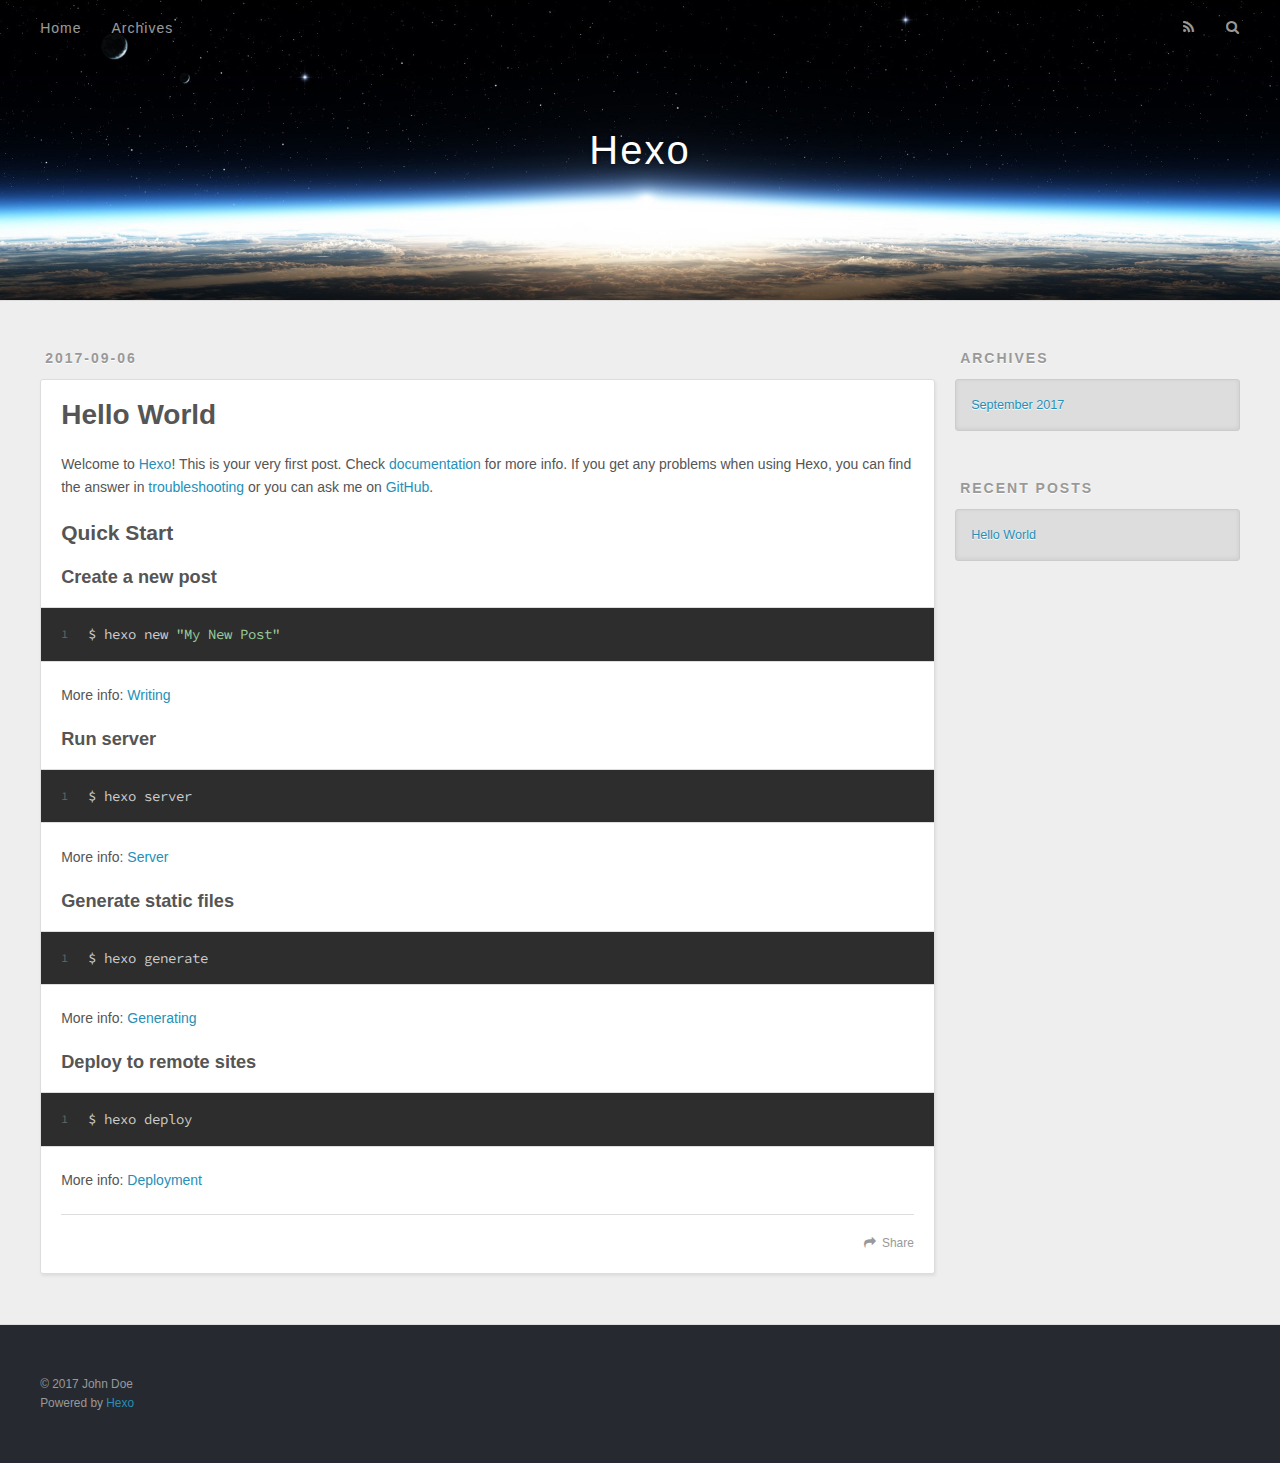
==== index.html @ 5b537f44 "Site updated: 2017-09-06 16:14:30" ====
<!DOCTYPE html>
<html>
<head>
  <meta charset="utf-8">
  
  <title>Hexo</title>
  <meta name="viewport" content="width=device-width, initial-scale=1, maximum-scale=1">
  <meta property="og:type" content="website">
<meta property="og:title" content="Hexo">
<meta property="og:url" content="http://yoursite.com/index.html">
<meta property="og:site_name" content="Hexo">
<meta name="twitter:card" content="summary">
<meta name="twitter:title" content="Hexo">
  
    <link rel="alternate" href="/atom.xml" title="Hexo" type="application/atom+xml">
  
  
    <link rel="icon" href="/favicon.png">
  
  
    <link href="//fonts.googleapis.com/css?family=Source+Code+Pro" rel="stylesheet" type="text/css">
  
  <link rel="stylesheet" href="/css/style.css">
  

</head>

<body>
  <div id="container">
    <div id="wrap">
      <header id="header">
  <div id="banner"></div>
  <div id="header-outer" class="outer">
    <div id="header-title" class="inner">
      <h1 id="logo-wrap">
        <a href="/" id="logo">Hexo</a>
      </h1>
      
    </div>
    <div id="header-inner" class="inner">
      <nav id="main-nav">
        <a id="main-nav-toggle" class="nav-icon"></a>
        
          <a class="main-nav-link" href="/">Home</a>
        
          <a class="main-nav-link" href="/archives">Archives</a>
        
      </nav>
      <nav id="sub-nav">
        
          <a id="nav-rss-link" class="nav-icon" href="/atom.xml" title="RSS Feed"></a>
        
        <a id="nav-search-btn" class="nav-icon" title="Search"></a>
      </nav>
      <div id="search-form-wrap">
        <form action="//google.com/search" method="get" accept-charset="UTF-8" class="search-form"><input type="search" name="q" class="search-form-input" placeholder="Search"><button type="submit" class="search-form-submit">&#xF002;</button><input type="hidden" name="sitesearch" value="http://yoursite.com"></form>
      </div>
    </div>
  </div>
</header>
      <div class="outer">
        <section id="main">
  
    <article id="post-hello-world" class="article article-type-post" itemscope itemprop="blogPost">
  <div class="article-meta">
    <a href="/2017/09/06/hello-world/" class="article-date">
  <time datetime="2017-09-06T06:45:05.488Z" itemprop="datePublished">2017-09-06</time>
</a>
    
  </div>
  <div class="article-inner">
    
    
      <header class="article-header">
        
  
    <h1 itemprop="name">
      <a class="article-title" href="/2017/09/06/hello-world/">Hello World</a>
    </h1>
  

      </header>
    
    <div class="article-entry" itemprop="articleBody">
      
        <p>Welcome to <a href="https://hexo.io/" target="_blank" rel="external">Hexo</a>! This is your very first post. Check <a href="https://hexo.io/docs/" target="_blank" rel="external">documentation</a> for more info. If you get any problems when using Hexo, you can find the answer in <a href="https://hexo.io/docs/troubleshooting.html" target="_blank" rel="external">troubleshooting</a> or you can ask me on <a href="https://github.com/hexojs/hexo/issues" target="_blank" rel="external">GitHub</a>.</p>
<h2 id="Quick-Start"><a href="#Quick-Start" class="headerlink" title="Quick Start"></a>Quick Start</h2><h3 id="Create-a-new-post"><a href="#Create-a-new-post" class="headerlink" title="Create a new post"></a>Create a new post</h3><figure class="highlight bash"><table><tr><td class="gutter"><pre><div class="line">1</div></pre></td><td class="code"><pre><div class="line">$ hexo new <span class="string">"My New Post"</span></div></pre></td></tr></table></figure>
<p>More info: <a href="https://hexo.io/docs/writing.html" target="_blank" rel="external">Writing</a></p>
<h3 id="Run-server"><a href="#Run-server" class="headerlink" title="Run server"></a>Run server</h3><figure class="highlight bash"><table><tr><td class="gutter"><pre><div class="line">1</div></pre></td><td class="code"><pre><div class="line">$ hexo server</div></pre></td></tr></table></figure>
<p>More info: <a href="https://hexo.io/docs/server.html" target="_blank" rel="external">Server</a></p>
<h3 id="Generate-static-files"><a href="#Generate-static-files" class="headerlink" title="Generate static files"></a>Generate static files</h3><figure class="highlight bash"><table><tr><td class="gutter"><pre><div class="line">1</div></pre></td><td class="code"><pre><div class="line">$ hexo generate</div></pre></td></tr></table></figure>
<p>More info: <a href="https://hexo.io/docs/generating.html" target="_blank" rel="external">Generating</a></p>
<h3 id="Deploy-to-remote-sites"><a href="#Deploy-to-remote-sites" class="headerlink" title="Deploy to remote sites"></a>Deploy to remote sites</h3><figure class="highlight bash"><table><tr><td class="gutter"><pre><div class="line">1</div></pre></td><td class="code"><pre><div class="line">$ hexo deploy</div></pre></td></tr></table></figure>
<p>More info: <a href="https://hexo.io/docs/deployment.html" target="_blank" rel="external">Deployment</a></p>

      
    </div>
    <footer class="article-footer">
      <a data-url="http://yoursite.com/2017/09/06/hello-world/" data-id="cj78nys9u0000noubuwr9ij9j" class="article-share-link">Share</a>
      
      
    </footer>
  </div>
  
</article>


  

</section>
        
          <aside id="sidebar">
  
    

  
    

  
    
  
    
  <div class="widget-wrap">
    <h3 class="widget-title">Archives</h3>
    <div class="widget">
      <ul class="archive-list"><li class="archive-list-item"><a class="archive-list-link" href="/archives/2017/09/">September 2017</a></li></ul>
    </div>
  </div>


  
    
  <div class="widget-wrap">
    <h3 class="widget-title">Recent Posts</h3>
    <div class="widget">
      <ul>
        
          <li>
            <a href="/2017/09/06/hello-world/">Hello World</a>
          </li>
        
      </ul>
    </div>
  </div>

  
</aside>
        
      </div>
      <footer id="footer">
  
  <div class="outer">
    <div id="footer-info" class="inner">
      &copy; 2017 John Doe<br>
      Powered by <a href="http://hexo.io/" target="_blank">Hexo</a>
    </div>
  </div>
</footer>
    </div>
    <nav id="mobile-nav">
  
    <a href="/" class="mobile-nav-link">Home</a>
  
    <a href="/archives" class="mobile-nav-link">Archives</a>
  
</nav>
    

<script src="//ajax.googleapis.com/ajax/libs/jquery/2.0.3/jquery.min.js"></script>


  <link rel="stylesheet" href="/fancybox/jquery.fancybox.css">
  <script src="/fancybox/jquery.fancybox.pack.js"></script>


<script src="/js/script.js"></script>

  </div>
</body>
</html>
---- css/style.css ----
body {
  width: 100%;
}
body:before,
body:after {
  content: "";
  display: table;
}
body:after {
  clear: both;
}
html,
body,
div,
span,
applet,
object,
iframe,
h1,
h2,
h3,
h4,
h5,
h6,
p,
blockquote,
pre,
a,
abbr,
acronym,
address,
big,
cite,
code,
del,
dfn,
em,
img,
ins,
kbd,
q,
s,
samp,
small,
strike,
strong,
sub,
sup,
tt,
var,
dl,
dt,
dd,
ol,
ul,
li,
fieldset,
form,
label,
legend,
table,
caption,
tbody,
tfoot,
thead,
tr,
th,
td {
  margin: 0;
  padding: 0;
  border: 0;
  outline: 0;
  font-weight: inherit;
  font-style: inherit;
  font-family: inherit;
  font-size: 100%;
  vertical-align: baseline;
}
body {
  line-height: 1;
  color: #000;
  background: #fff;
}
ol,
ul {
  list-style: none;
}
table {
  border-collapse: separate;
  border-spacing: 0;
  vertical-align: middle;
}
caption,
th,
td {
  text-align: left;
  font-weight: normal;
  vertical-align: middle;
}
a img {
  border: none;
}
input,
button {
  margin: 0;
  padding: 0;
}
input::-moz-focus-inner,
button::-moz-focus-inner {
  border: 0;
  padding: 0;
}
@font-face {
  font-family: FontAwesome;
  font-style: normal;
  font-weight: normal;
  src: url("fonts/fontawesome-webfont.eot?v=#4.0.3");
  src: url("fonts/fontawesome-webfont.eot?#iefix&v=#4.0.3") format("embedded-opentype"), url("fonts/fontawesome-webfont.woff?v=#4.0.3") format("woff"), url("fonts/fontawesome-webfont.ttf?v=#4.0.3") format("truetype"), url("fonts/fontawesome-webfont.svg#fontawesomeregular?v=#4.0.3") format("svg");
}
html,
body,
#container {
  height: 100%;
}
body {
  background: #eee;
  font: 14px "Helvetica Neue", Helvetica, Arial, sans-serif;
  -webkit-text-size-adjust: 100%;
}
.outer {
  max-width: 1220px;
  margin: 0 auto;
  padding: 0 20px;
}
.outer:before,
.outer:after {
  content: "";
  display: table;
}
.outer:after {
  clear: both;
}
.inner {
  display: inline;
  float: left;
  width: 98.33333333333333%;
  margin: 0 0.833333333333333%;
}
.left,
.alignleft {
  float: left;
}
.right,
.alignright {
  float: right;
}
.clear {
  clear: both;
}
#container {
  position: relative;
}
.mobile-nav-on {
  overflow: hidden;
}
#wrap {
  height: 100%;
  width: 100%;
  position: absolute;
  top: 0;
  left: 0;
  -webkit-transition: 0.2s ease-out;
  -moz-transition: 0.2s ease-out;
  -ms-transition: 0.2s ease-out;
  transition: 0.2s ease-out;
  z-index: 1;
  background: #eee;
}
.mobile-nav-on #wrap {
  left: 280px;
}
@media screen and (min-width: 768px) {
  #main {
    display: inline;
    float: left;
    width: 73.33333333333333%;
    margin: 0 0.833333333333333%;
  }
}
.article-date,
.article-category-link,
.archive-year,
.widget-title {
  text-decoration: none;
  text-transform: uppercase;
  letter-spacing: 2px;
  color: #999;
  margin-bottom: 1em;
  margin-left: 5px;
  line-height: 1em;
  text-shadow: 0 1px #fff;
  font-weight: bold;
}
.article-inner,
.archive-article-inner {
  background: #fff;
  -webkit-box-shadow: 1px 2px 3px #ddd;
  box-shadow: 1px 2px 3px #ddd;
  border: 1px solid #ddd;
  border-radius: 3px;
}
.article-entry h1,
.widget h1 {
  font-size: 2em;
}
.article-entry h2,
.widget h2 {
  font-size: 1.5em;
}
.article-entry h3,
.widget h3 {
  font-size: 1.3em;
}
.article-entry h4,
.widget h4 {
  font-size: 1.2em;
}
.article-entry h5,
.widget h5 {
  font-size: 1em;
}
.article-entry h6,
.widget h6 {
  font-size: 1em;
  color: #999;
}
.article-entry hr,
.widget hr {
  border: 1px dashed #ddd;
}
.article-entry strong,
.widget strong {
  font-weight: bold;
}
.article-entry em,
.widget em,
.article-entry cite,
.widget cite {
  font-style: italic;
}
.article-entry sup,
.widget sup,
.article-entry sub,
.widget sub {
  font-size: 0.75em;
  line-height: 0;
  position: relative;
  vertical-align: baseline;
}
.article-entry sup,
.widget sup {
  top: -0.5em;
}
.article-entry sub,
.widget sub {
  bottom: -0.2em;
}
.article-entry small,
.widget small {
  font-size: 0.85em;
}
.article-entry acronym,
.widget acronym,
.article-entry abbr,
.widget abbr {
  border-bottom: 1px dotted;
}
.article-entry ul,
.widget ul,
.article-entry ol,
.widget ol,
.article-entry dl,
.widget dl {
  margin: 0 20px;
  line-height: 1.6em;
}
.article-entry ul ul,
.widget ul ul,
.article-entry ol ul,
.widget ol ul,
.article-entry ul ol,
.widget ul ol,
.article-entry ol ol,
.widget ol ol {
  margin-top: 0;
  margin-bottom: 0;
}
.article-entry ul,
.widget ul {
  list-style: disc;
}
.article-entry ol,
.widget ol {
  list-style: decimal;
}
.article-entry dt,
.widget dt {
  font-weight: bold;
}
#header {
  height: 300px;
  position: relative;
  border-bottom: 1px solid #ddd;
}
#header:before,
#header:after {
  content: "";
  position: absolute;
  left: 0;
  right: 0;
  height: 40px;
}
#header:before {
  top: 0;
  background: -webkit-linear-gradient(rgba(0,0,0,0.2), transparent);
  background: -moz-linear-gradient(rgba(0,0,0,0.2), transparent);
  background: -ms-linear-gradient(rgba(0,0,0,0.2), transparent);
  background: linear-gradient(rgba(0,0,0,0.2), transparent);
}
#header:after {
  bottom: 0;
  background: -webkit-linear-gradient(transparent, rgba(0,0,0,0.2));
  background: -moz-linear-gradient(transparent, rgba(0,0,0,0.2));
  background: -ms-linear-gradient(transparent, rgba(0,0,0,0.2));
  background: linear-gradient(transparent, rgba(0,0,0,0.2));
}
#header-outer {
  height: 100%;
  position: relative;
}
#header-inner {
  position: relative;
  overflow: hidden;
}
#banner {
  position: absolute;
  top: 0;
  left: 0;
  width: 100%;
  height: 100%;
  background: url("images/banner.jpg") center #000;
  -webkit-background-size: cover;
  -moz-background-size: cover;
  background-size: cover;
  z-index: -1;
}
#header-title {
  text-align: center;
  height: 40px;
  position: absolute;
  top: 50%;
  left: 0;
  margin-top: -20px;
}
#logo,
#subtitle {
  text-decoration: none;
  color: #fff;
  font-weight: 300;
  text-shadow: 0 1px 4px rgba(0,0,0,0.3);
}
#logo {
  font-size: 40px;
  line-height: 40px;
  letter-spacing: 2px;
}
#subtitle {
  font-size: 16px;
  line-height: 16px;
  letter-spacing: 1px;
}
#subtitle-wrap {
  margin-top: 16px;
}
#main-nav {
  float: left;
  margin-left: -15px;
}
.nav-icon,
.main-nav-link {
  float: left;
  color: #fff;
  opacity: 0.6;
  text-decoration: none;
  text-shadow: 0 1px rgba(0,0,0,0.2);
  -webkit-transition: opacity 0.2s;
  -moz-transition: opacity 0.2s;
  -ms-transition: opacity 0.2s;
  transition: opacity 0.2s;
  display: block;
  padding: 20px 15px;
}
.nav-icon:hover,
.main-nav-link:hover {
  opacity: 1;
}
.nav-icon {
  font-family: FontAwesome;
  text-align: center;
  font-size: 14px;
  width: 14px;
  height: 14px;
  padding: 20px 15px;
  position: relative;
  cursor: pointer;
}
.main-nav-link {
  font-weight: 300;
  letter-spacing: 1px;
}
@media screen and (max-width: 479px) {
  .main-nav-link {
    display: none;
  }
}
#main-nav-toggle {
  display: none;
}
#main-nav-toggle:before {
  content: "\f0c9";
}
@media screen and (max-width: 479px) {
  #main-nav-toggle {
    display: block;
  }
}
#sub-nav {
  float: right;
  margin-right: -15px;
}
#nav-rss-link:before {
  content: "\f09e";
}
#nav-search-btn:before {
  content: "\f002";
}
#search-form-wrap {
  position: absolute;
  top: 15px;
  width: 150px;
  height: 30px;
  right: -150px;
  opacity: 0;
  -webkit-transition: 0.2s ease-out;
  -moz-transition: 0.2s ease-out;
  -ms-transition: 0.2s ease-out;
  transition: 0.2s ease-out;
}
#search-form-wrap.on {
  opacity: 1;
  right: 0;
}
@media screen and (max-width: 479px) {
  #search-form-wrap {
    width: 100%;
    right: -100%;
  }
}
.search-form {
  position: absolute;
  top: 0;
  left: 0;
  right: 0;
  background: #fff;
  padding: 5px 15px;
  border-radius: 15px;
  -webkit-box-shadow: 0 0 10px rgba(0,0,0,0.3);
  box-shadow: 0 0 10px rgba(0,0,0,0.3);
}
.search-form-input {
  border: none;
  background: none;
  color: #555;
  width: 100%;
  font: 13px "Helvetica Neue", Helvetica, Arial, sans-serif;
  outline: none;
}
.search-form-input::-webkit-search-results-decoration,
.search-form-input::-webkit-search-cancel-button {
  -webkit-appearance: none;
}
.search-form-submit {
  position: absolute;
  top: 50%;
  right: 10px;
  margin-top: -7px;
  font: 13px FontAwesome;
  border: none;
  background: none;
  color: #bbb;
  cursor: pointer;
}
.search-form-submit:hover,
.search-form-submit:focus {
  color: #777;
}
.article {
  margin: 50px 0;
}
.article-inner {
  overflow: hidden;
}
.article-meta:before,
.article-meta:after {
  content: "";
  display: table;
}
.article-meta:after {
  clear: both;
}
.article-date {
  float: left;
}
.article-category {
  float: left;
  line-height: 1em;
  color: #ccc;
  text-shadow: 0 1px #fff;
  margin-left: 8px;
}
.article-category:before {
  content: "\2022";
}
.article-category-link {
  margin: 0 12px 1em;
}
.article-header {
  padding: 20px 20px 0;
}
.article-title {
  text-decoration: none;
  font-size: 2em;
  font-weight: bold;
  color: #555;
  line-height: 1.1em;
  -webkit-transition: color 0.2s;
  -moz-transition: color 0.2s;
  -ms-transition: color 0.2s;
  transition: color 0.2s;
}
a.article-title:hover {
  color: #258fb8;
}
.article-entry {
  color: #555;
  padding: 0 20px;
}
.article-entry:before,
.article-entry:after {
  content: "";
  display: table;
}
.article-entry:after {
  clear: both;
}
.article-entry p,
.article-entry table {
  line-height: 1.6em;
  margin: 1.6em 0;
}
.article-entry h1,
.article-entry h2,
.article-entry h3,
.article-entry h4,
.article-entry h5,
.article-entry h6 {
  font-weight: bold;
}
.article-entry h1,
.article-entry h2,
.article-entry h3,
.article-entry h4,
.article-entry h5,
.article-entry h6 {
  line-height: 1.1em;
  margin: 1.1em 0;
}
.article-entry a {
  color: #258fb8;
  text-decoration: none;
}
.article-entry a:hover {
  text-decoration: underline;
}
.article-entry ul,
.article-entry ol,
.article-entry dl {
  margin-top: 1.6em;
  margin-bottom: 1.6em;
}
.article-entry img,
.article-entry video {
  max-width: 100%;
  height: auto;
  display: block;
  margin: auto;
}
.article-entry iframe {
  border: none;
}
.article-entry table {
  width: 100%;
  border-collapse: collapse;
  border-spacing: 0;
}
.article-entry th {
  font-weight: bold;
  border-bottom: 3px solid #ddd;
  padding-bottom: 0.5em;
}
.article-entry td {
  border-bottom: 1px solid #ddd;
  padding: 10px 0;
}
.article-entry blockquote {
  font-family: Georgia, "Times New Roman", serif;
  font-size: 1.4em;
  margin: 1.6em 20px;
  text-align: center;
}
.article-entry blockquote footer {
  font-size: 14px;
  margin: 1.6em 0;
  font-family: "Helvetica Neue", Helvetica, Arial, sans-serif;
}
.article-entry blockquote footer cite:before {
  content: "—";
  padding: 0 0.5em;
}
.article-entry .pullquote {
  text-align: left;
  width: 45%;
  margin: 0;
}
.article-entry .pullquote.left {
  margin-left: 0.5em;
  margin-right: 1em;
}
.article-entry .pullquote.right {
  margin-right: 0.5em;
  margin-left: 1em;
}
.article-entry .caption {
  color: #999;
  display: block;
  font-size: 0.9em;
  margin-top: 0.5em;
  position: relative;
  text-align: center;
}
.article-entry .video-container {
  position: relative;
  padding-top: 56.25%;
  height: 0;
  overflow: hidden;
}
.article-entry .video-container iframe,
.article-entry .video-container object,
.article-entry .video-container embed {
  position: absolute;
  top: 0;
  left: 0;
  width: 100%;
  height: 100%;
  margin-top: 0;
}
.article-more-link a {
  display: inline-block;
  line-height: 1em;
  padding: 6px 15px;
  border-radius: 15px;
  background: #eee;
  color: #999;
  text-shadow: 0 1px #fff;
  text-decoration: none;
}
.article-more-link a:hover {
  background: #258fb8;
  color: #fff;
  text-decoration: none;
  text-shadow: 0 1px #1e7293;
}
.article-footer {
  font-size: 0.85em;
  line-height: 1.6em;
  border-top: 1px solid #ddd;
  padding-top: 1.6em;
  margin: 0 20px 20px;
}
.article-footer:before,
.article-footer:after {
  content: "";
  display: table;
}
.article-footer:after {
  clear: both;
}
.article-footer a {
  color: #999;
  text-decoration: none;
}
.article-footer a:hover {
  color: #555;
}
.article-tag-list-item {
  float: left;
  margin-right: 10px;
}
.article-tag-list-link:before {
  content: "#";
}
.article-comment-link {
  float: right;
}
.article-comment-link:before {
  content: "\f075";
  font-family: FontAwesome;
  padding-right: 8px;
}
.article-share-link {
  cursor: pointer;
  float: right;
  margin-left: 20px;
}
.article-share-link:before {
  content: "\f064";
  font-family: FontAwesome;
  padding-right: 6px;
}
#article-nav {
  position: relative;
}
#article-nav:before,
#article-nav:after {
  content: "";
  display: table;
}
#article-nav:after {
  clear: both;
}
@media screen and (min-width: 768px) {
  #article-nav {
    margin: 50px 0;
  }
  #article-nav:before {
    width: 8px;
    height: 8px;
    position: absolute;
    top: 50%;
    left: 50%;
    margin-top: -4px;
    margin-left: -4px;
    content: "";
    border-radius: 50%;
    background: #ddd;
    -webkit-box-shadow: 0 1px 2px #fff;
    box-shadow: 0 1px 2px #fff;
  }
}
.article-nav-link-wrap {
  text-decoration: none;
  text-shadow: 0 1px #fff;
  color: #999;
  -webkit-box-sizing: border-box;
  -moz-box-sizing: border-box;
  box-sizing: border-box;
  margin-top: 50px;
  text-align: center;
  display: block;
}
.article-nav-link-wrap:hover {
  color: #555;
}
@media screen and (min-width: 768px) {
  .article-nav-link-wrap {
    width: 50%;
    margin-top: 0;
  }
}
@media screen and (min-width: 768px) {
  #article-nav-newer {
    float: left;
    text-align: right;
    padding-right: 20px;
  }
}
@media screen and (min-width: 768px) {
  #article-nav-older {
    float: right;
    text-align: left;
    padding-left: 20px;
  }
}
.article-nav-caption {
  text-transform: uppercase;
  letter-spacing: 2px;
  color: #ddd;
  line-height: 1em;
  font-weight: bold;
}
#article-nav-newer .article-nav-caption {
  margin-right: -2px;
}
.article-nav-title {
  font-size: 0.85em;
  line-height: 1.6em;
  margin-top: 0.5em;
}
.article-share-box {
  position: absolute;
  display: none;
  background: #fff;
  -webkit-box-shadow: 1px 2px 10px rgba(0,0,0,0.2);
  box-shadow: 1px 2px 10px rgba(0,0,0,0.2);
  border-radius: 3px;
  margin-left: -145px;
  overflow: hidden;
  z-index: 1;
}
.article-share-box.on {
  display: block;
}
.article-share-input {
  width: 100%;
  background: none;
  -webkit-box-sizing: border-box;
  -moz-box-sizing: border-box;
  box-sizing: border-box;
  font: 14px "Helvetica Neue", Helvetica, Arial, sans-serif;
  padding: 0 15px;
  color: #555;
  outline: none;
  border: 1px solid #ddd;
  border-radius: 3px 3px 0 0;
  height: 36px;
  line-height: 36px;
}
.article-share-links {
  background: #eee;
}
.article-share-links:before,
.article-share-links:after {
  content: "";
  display: table;
}
.article-share-links:after {
  clear: both;
}
.article-share-twitter,
.article-share-facebook,
.article-share-pinterest,
.article-share-google {
  width: 50px;
  height: 36px;
  display: block;
  float: left;
  position: relative;
  color: #999;
  text-shadow: 0 1px #fff;
}
.article-share-twitter:before,
.article-share-facebook:before,
.article-share-pinterest:before,
.article-share-google:before {
  font-size: 20px;
  font-family: FontAwesome;
  width: 20px;
  height: 20px;
  position: absolute;
  top: 50%;
  left: 50%;
  margin-top: -10px;
  margin-left: -10px;
  text-align: center;
}
.article-share-twitter:hover,
.article-share-facebook:hover,
.article-share-pinterest:hover,
.article-share-google:hover {
  color: #fff;
}
.article-share-twitter:before {
  content: "\f099";
}
.article-share-twitter:hover {
  background: #00aced;
  text-shadow: 0 1px #008abe;
}
.article-share-facebook:before {
  content: "\f09a";
}
.article-share-facebook:hover {
  background: #3b5998;
  text-shadow: 0 1px #2f477a;
}
.article-share-pinterest:before {
  content: "\f0d2";
}
.article-share-pinterest:hover {
  background: #cb2027;
  text-shadow: 0 1px #a21a1f;
}
.article-share-google:before {
  content: "\f0d5";
}
.article-share-google:hover {
  background: #dd4b39;
  text-shadow: 0 1px #be3221;
}
.article-gallery {
  background: #000;
  position: relative;
}
.article-gallery-photos {
  position: relative;
  overflow: hidden;
}
.article-gallery-img {
  display: none;
  max-width: 100%;
}
.article-gallery-img:first-child {
  display: block;
}
.article-gallery-img.loaded {
  position: absolute;
  display: block;
}
.article-gallery-img img {
  display: block;
  max-width: 100%;
  margin: 0 auto;
}
#comments {
  background: #fff;
  -webkit-box-shadow: 1px 2px 3px #ddd;
  box-shadow: 1px 2px 3px #ddd;
  padding: 20px;
  border: 1px solid #ddd;
  border-radius: 3px;
  margin: 50px 0;
}
#comments a {
  color: #258fb8;
}
.archives-wrap {
  margin: 50px 0;
}
.archives:before,
.archives:after {
  content: "";
  display: table;
}
.archives:after {
  clear: both;
}
.archive-year-wrap {
  margin-bottom: 1em;
}
.archives {
  -webkit-column-gap: 10px;
  -moz-column-gap: 10px;
  column-gap: 10px;
}
@media screen and (min-width: 480px) and (max-width: 767px) {
  .archives {
    -webkit-column-count: 2;
    -moz-column-count: 2;
    column-count: 2;
  }
}
@media screen and (min-width: 768px) {
  .archives {
    -webkit-column-count: 3;
    -moz-column-count: 3;
    column-count: 3;
  }
}
.archive-article {
  -webkit-column-break-inside: avoid;
  page-break-inside: avoid;
  overflow: hidden;
  break-inside: avoid-column;
}
.archive-article-inner {
  padding: 10px;
  margin-bottom: 15px;
}
.archive-article-title {
  text-decoration: none;
  font-weight: bold;
  color: #555;
  -webkit-transition: color 0.2s;
  -moz-transition: color 0.2s;
  -ms-transition: color 0.2s;
  transition: color 0.2s;
  line-height: 1.6em;
}
.archive-article-title:hover {
  color: #258fb8;
}
.archive-article-footer {
  margin-top: 1em;
}
.archive-article-date {
  color: #999;
  text-decoration: none;
  font-size: 0.85em;
  line-height: 1em;
  margin-bottom: 0.5em;
  display: block;
}
#page-nav {
  margin: 50px auto;
  background: #fff;
  -webkit-box-shadow: 1px 2px 3px #ddd;
  box-shadow: 1px 2px 3px #ddd;
  border: 1px solid #ddd;
  border-radius: 3px;
  text-align: center;
  color: #999;
  overflow: hidden;
}
#page-nav:before,
#page-nav:after {
  content: "";
  display: table;
}
#page-nav:after {
  clear: both;
}
#page-nav a,
#page-nav span {
  padding: 10px 20px;
  line-height: 1;
  height: 2ex;
}
#page-nav a {
  color: #999;
  text-decoration: none;
}
#page-nav a:hover {
  background: #999;
  color: #fff;
}
#page-nav .prev {
  float: left;
}
#page-nav .next {
  float: right;
}
#page-nav .page-number {
  display: inline-block;
}
@media screen and (max-width: 479px) {
  #page-nav .page-number {
    display: none;
  }
}
#page-nav .current {
  color: #555;
  font-weight: bold;
}
#page-nav .space {
  color: #ddd;
}
#footer {
  background: #262a30;
  padding: 50px 0;
  border-top: 1px solid #ddd;
  color: #999;
}
#footer a {
  color: #258fb8;
  text-decoration: none;
}
#footer a:hover {
  text-decoration: underline;
}
#footer-info {
  line-height: 1.6em;
  font-size: 0.85em;
}
.article-entry pre,
.article-entry .highlight {
  background: #2d2d2d;
  margin: 0 -20px;
  padding: 15px 20px;
  border-style: solid;
  border-color: #ddd;
  border-width: 1px 0;
  overflow: auto;
  color: #ccc;
  line-height: 22.400000000000002px;
}
.article-entry .highlight .gutter pre,
.article-entry .gist .gist-file .gist-data .line-numbers {
  color: #666;
  font-size: 0.85em;
}
.article-entry pre,
.article-entry code {
  font-family: "Source Code Pro", Consolas, Monaco, Menlo, Consolas, monospace;
}
.article-entry code {
  background: #eee;
  text-shadow: 0 1px #fff;
  padding: 0 0.3em;
}
.article-entry pre code {
  background: none;
  text-shadow: none;
  padding: 0;
}
.article-entry .highlight pre {
  border: none;
  margin: 0;
  padding: 0;
}
.article-entry .highlight table {
  margin: 0;
  width: auto;
}
.article-entry .highlight td {
  border: none;
  padding: 0;
}
.article-entry .highlight figcaption {
  font-size: 0.85em;
  color: #999;
  line-height: 1em;
  margin-bottom: 1em;
}
.article-entry .highlight figcaption:before,
.article-entry .highlight figcaption:after {
  content: "";
  display: table;
}
.article-entry .highlight figcaption:after {
  clear: both;
}
.article-entry .highlight figcaption a {
  float: right;
}
.article-entry .highlight .gutter pre {
  text-align: right;
  padding-right: 20px;
}
.article-entry .highlight .line {
  height: 22.400000000000002px;
}
.article-entry .highlight .line.marked {
  background: #515151;
}
.article-entry .gist {
  margin: 0 -20px;
  border-style: solid;
  border-color: #ddd;
  border-width: 1px 0;
  background: #2d2d2d;
  padding: 15px 20px 15px 0;
}
.article-entry .gist .gist-file {
  border: none;
  font-family: "Source Code Pro", Consolas, Monaco, Menlo, Consolas, monospace;
  margin: 0;
}
.article-entry .gist .gist-file .gist-data {
  background: none;
  border: none;
}
.article-entry .gist .gist-file .gist-data .line-numbers {
  background: none;
  border: none;
  padding: 0 20px 0 0;
}
.article-entry .gist .gist-file .gist-data .line-data {
  padding: 0 !important;
}
.article-entry .gist .gist-file .highlight {
  margin: 0;
  padding: 0;
  border: none;
}
.article-entry .gist .gist-file .gist-meta {
  background: #2d2d2d;
  color: #999;
  font: 0.85em "Helvetica Neue", Helvetica, Arial, sans-serif;
  text-shadow: 0 0;
  padding: 0;
  margin-top: 1em;
  margin-left: 20px;
}
.article-entry .gist .gist-file .gist-meta a {
  color: #258fb8;
  font-weight: normal;
}
.article-entry .gist .gist-file .gist-meta a:hover {
  text-decoration: underline;
}
pre .comment,
pre .title {
  color: #999;
}
pre .variable,
pre .attribute,
pre .tag,
pre .regexp,
pre .ruby .constant,
pre .xml .tag .title,
pre .xml .pi,
pre .xml .doctype,
pre .html .doctype,
pre .css .id,
pre .css .class,
pre .css .pseudo {
  color: #f2777a;
}
pre .number,
pre .preprocessor,
pre .built_in,
pre .literal,
pre .params,
pre .constant {
  color: #f99157;
}
pre .class,
pre .ruby .class .title,
pre .css .rules .attribute {
  color: #9c9;
}
pre .string,
pre .value,
pre .inheritance,
pre .header,
pre .ruby .symbol,
pre .xml .cdata {
  color: #9c9;
}
pre .css .hexcolor {
  color: #6cc;
}
pre .function,
pre .python .decorator,
pre .python .title,
pre .ruby .function .title,
pre .ruby .title .keyword,
pre .perl .sub,
pre .javascript .title,
pre .coffeescript .title {
  color: #69c;
}
pre .keyword,
pre .javascript .function {
  color: #c9c;
}
@media screen and (max-width: 479px) {
  #mobile-nav {
    position: absolute;
    top: 0;
    left: 0;
    width: 280px;
    height: 100%;
    background: #191919;
    border-right: 1px solid #fff;
  }
}
@media screen and (max-width: 479px) {
  .mobile-nav-link {
    display: block;
    color: #999;
    text-decoration: none;
    padding: 15px 20px;
    font-weight: bold;
  }
  .mobile-nav-link:hover {
    color: #fff;
  }
}
@media screen and (min-width: 768px) {
  #sidebar {
    display: inline;
    float: left;
    width: 23.333333333333332%;
    margin: 0 0.833333333333333%;
  }
}
.widget-wrap {
  margin: 50px 0;
}
.widget {
  color: #777;
  text-shadow: 0 1px #fff;
  background: #ddd;
  -webkit-box-shadow: 0 -1px 4px #ccc inset;
  box-shadow: 0 -1px 4px #ccc inset;
  border: 1px solid #ccc;
  padding: 15px;
  border-radius: 3px;
}
.widget a {
  color: #258fb8;
  text-decoration: none;
}
.widget a:hover {
  text-decoration: underline;
}
.widget ul ul,
.widget ol ul,
.widget dl ul,
.widget ul ol,
.widget ol ol,
.widget dl ol,
.widget ul dl,
.widget ol dl,
.widget dl dl {
  margin-left: 15px;
  list-style: disc;
}
.widget {
  line-height: 1.6em;
  word-wrap: break-word;
  font-size: 0.9em;
}
.widget ul,
.widget ol {
  list-style: none;
  margin: 0;
}
.widget ul ul,
.widget ol ul,
.widget ul ol,
.widget ol ol {
  margin: 0 20px;
}
.widget ul ul,
.widget ol ul {
  list-style: disc;
}
.widget ul ol,
.widget ol ol {
  list-style: decimal;
}
.category-list-count,
.tag-list-count,
.archive-list-count {
  padding-left: 5px;
  color: #999;
  font-size: 0.85em;
}
.category-list-count:before,
.tag-list-count:before,
.archive-list-count:before {
  content: "(";
}
.category-list-count:after,
.tag-list-count:after,
.archive-list-count:after {
  content: ")";
}
.tagcloud a {
  margin-right: 5px;
  display: inline-block;
}
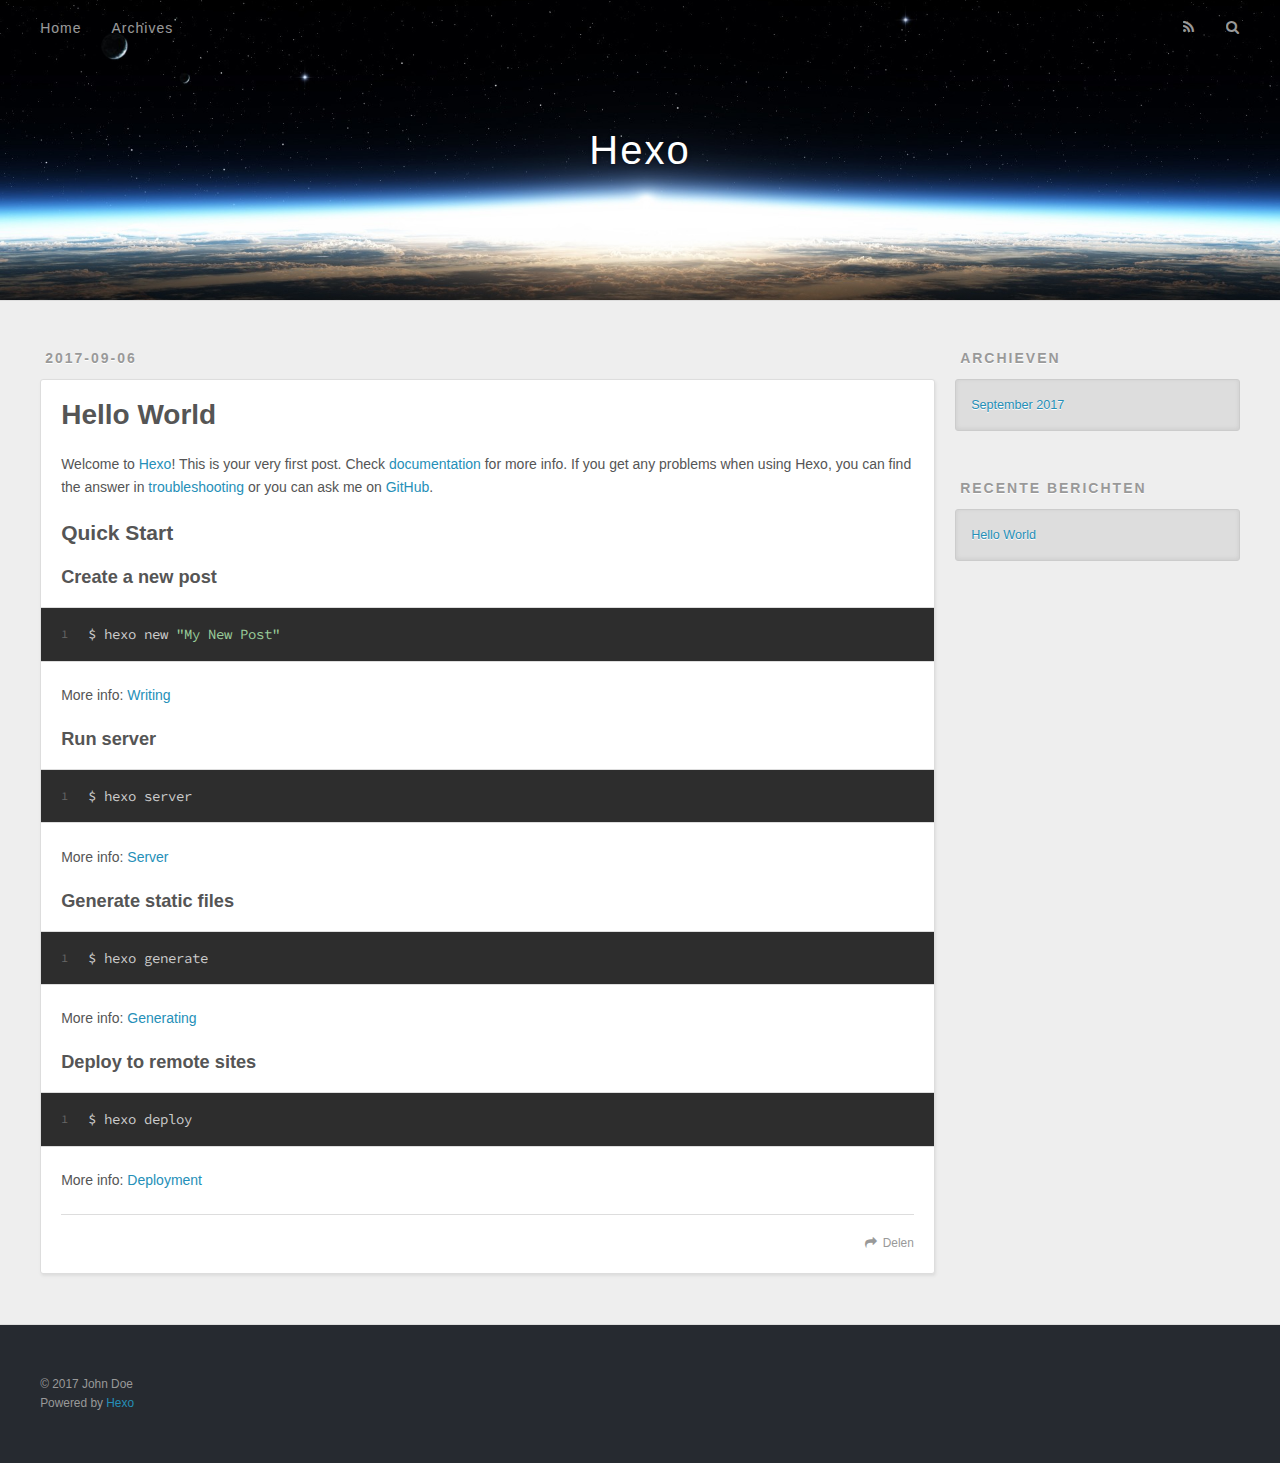
==== commit 86d497d1: "Site updated: 2017-09-06 16:21:26" ====
--- a/index.html
+++ b/index.html
@@ -50,7 +50,7 @@
         
           <a id="nav-rss-link" class="nav-icon" href="/atom.xml" title="RSS Feed"></a>
         
-        <a id="nav-search-btn" class="nav-icon" title="Search"></a>
+        <a id="nav-search-btn" class="nav-icon" title="Zoeken"></a>
       </nav>
       <div id="search-form-wrap">
         <form action="//google.com/search" method="get" accept-charset="UTF-8" class="search-form"><input type="search" name="q" class="search-form-input" placeholder="Search"><button type="submit" class="search-form-submit">&#xF002;</button><input type="hidden" name="sitesearch" value="http://yoursite.com"></form>
@@ -96,7 +96,7 @@
       
     </div>
     <footer class="article-footer">
-      <a data-url="http://yoursite.com/2017/09/06/hello-world/" data-id="cj78nys9u0000noubuwr9ij9j" class="article-share-link">Share</a>
+      <a data-url="http://yoursite.com/2017/09/06/hello-world/" data-id="cj78r8ms10000kwub2yd4zi5o" class="article-share-link">Delen</a>
       
       
     </footer>
@@ -121,7 +121,7 @@
   
     
   <div class="widget-wrap">
-    <h3 class="widget-title">Archives</h3>
+    <h3 class="widget-title">Archieven</h3>
     <div class="widget">
       <ul class="archive-list"><li class="archive-list-item"><a class="archive-list-link" href="/archives/2017/09/">September 2017</a></li></ul>
     </div>
@@ -131,7 +131,7 @@
   
     
   <div class="widget-wrap">
-    <h3 class="widget-title">Recent Posts</h3>
+    <h3 class="widget-title">Recente berichten</h3>
     <div class="widget">
       <ul>
         
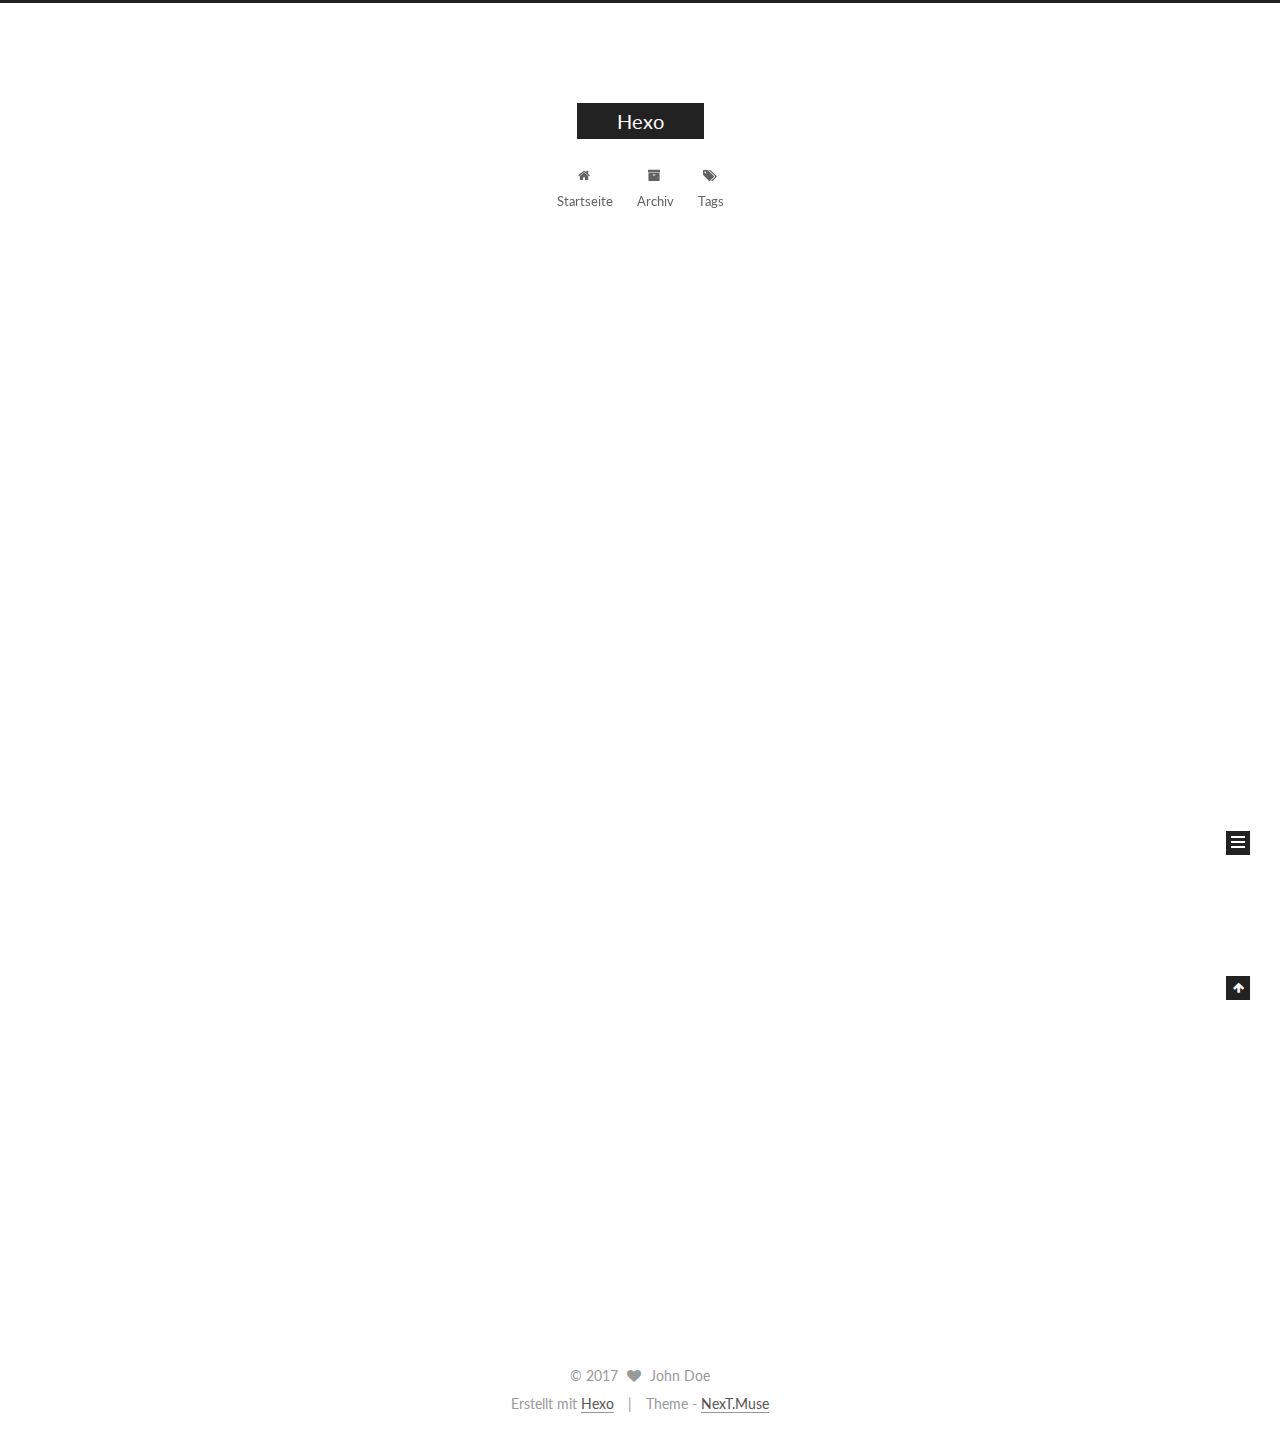
==== commit a1a2c2ab: "Site updated: 2017-09-06 16:25:17" ====
--- a/index.html
+++ b/index.html
@@ -1,89 +1,330 @@
-<!DOCTYPE html>
-<html>
+<!doctype html>
+
+
+
+  
+
+
+<html class="theme-next muse use-motion" lang="">
 <head>
-  <meta charset="utf-8">
-  
-  <title>Hexo</title>
-  <meta name="viewport" content="width=device-width, initial-scale=1, maximum-scale=1">
-  <meta property="og:type" content="website">
+  <meta charset="UTF-8"/>
+<meta http-equiv="X-UA-Compatible" content="IE=edge" />
+<meta name="viewport" content="width=device-width, initial-scale=1, maximum-scale=1"/>
+
+
+
+<meta http-equiv="Cache-Control" content="no-transform" />
+<meta http-equiv="Cache-Control" content="no-siteapp" />
+
+
+
+
+
+
+
+
+
+
+
+
+
+
+
+  
+  
+  <link href="/lib/fancybox/source/jquery.fancybox.css?v=2.1.5" rel="stylesheet" type="text/css" />
+
+
+
+
+  
+  
+  
+  
+
+  
+    
+    
+  
+
+  
+
+  
+
+  
+
+  
+
+  
+    
+    
+    <link href="//fonts.googleapis.com/css?family=Lato:300,300italic,400,400italic,700,700italic&subset=latin,latin-ext" rel="stylesheet" type="text/css">
+  
+
+
+
+
+
+
+<link href="/lib/font-awesome/css/font-awesome.min.css?v=4.6.2" rel="stylesheet" type="text/css" />
+
+<link href="/css/main.css?v=5.1.0" rel="stylesheet" type="text/css" />
+
+
+  <meta name="keywords" content="Hexo, NexT" />
+
+
+
+
+
+
+
+
+  <link rel="shortcut icon" type="image/x-icon" href="/favicon.ico?v=5.1.0" />
+
+
+
+
+
+
+<meta property="og:type" content="website">
 <meta property="og:title" content="Hexo">
 <meta property="og:url" content="http://yoursite.com/index.html">
 <meta property="og:site_name" content="Hexo">
 <meta name="twitter:card" content="summary">
 <meta name="twitter:title" content="Hexo">
-  
-    <link rel="alternate" href="/atom.xml" title="Hexo" type="application/atom+xml">
-  
-  
-    <link rel="icon" href="/favicon.png">
-  
-  
-    <link href="//fonts.googleapis.com/css?family=Source+Code+Pro" rel="stylesheet" type="text/css">
-  
-  <link rel="stylesheet" href="/css/style.css">
-  
-
+
+
+
+<script type="text/javascript" id="hexo.configurations">
+  var NexT = window.NexT || {};
+  var CONFIG = {
+    root: '/',
+    scheme: 'Muse',
+    sidebar: {"position":"left","display":"post","offset":12,"offset_float":0,"b2t":false,"scrollpercent":false},
+    fancybox: true,
+    motion: true,
+    duoshuo: {
+      userId: '0',
+      author: 'Author'
+    },
+    algolia: {
+      applicationID: '',
+      apiKey: '',
+      indexName: '',
+      hits: {"per_page":10},
+      labels: {"input_placeholder":"Search for Posts","hits_empty":"We didn't find any results for the search: ${query}","hits_stats":"${hits} results found in ${time} ms"}
+    }
+  };
+</script>
+
+
+
+  <link rel="canonical" href="http://yoursite.com/"/>
+
+
+
+
+
+  <title> Hexo </title>
 </head>
 
-<body>
-  <div id="container">
-    <div id="wrap">
-      <header id="header">
-  <div id="banner"></div>
-  <div id="header-outer" class="outer">
-    <div id="header-title" class="inner">
-      <h1 id="logo-wrap">
-        <a href="/" id="logo">Hexo</a>
-      </h1>
-      
+<body itemscope itemtype="http://schema.org/WebPage" lang="">
+
+  
+
+
+
+
+
+
+
+
+
+
+
+
+
+
+  
+  
+    
+  
+
+  <div class="container sidebar-position-left 
+   page-home 
+ ">
+    <div class="headband"></div>
+
+    <header id="header" class="header" itemscope itemtype="http://schema.org/WPHeader">
+      <div class="header-inner"><div class="site-brand-wrapper">
+  <div class="site-meta ">
+    
+
+    <div class="custom-logo-site-title">
+      <a href="/"  class="brand" rel="start">
+        <span class="logo-line-before"><i></i></span>
+        <span class="site-title">Hexo</span>
+        <span class="logo-line-after"><i></i></span>
+      </a>
     </div>
-    <div id="header-inner" class="inner">
-      <nav id="main-nav">
-        <a id="main-nav-toggle" class="nav-icon"></a>
-        
-          <a class="main-nav-link" href="/">Home</a>
-        
-          <a class="main-nav-link" href="/archives">Archives</a>
-        
-      </nav>
-      <nav id="sub-nav">
-        
-          <a id="nav-rss-link" class="nav-icon" href="/atom.xml" title="RSS Feed"></a>
-        
-        <a id="nav-search-btn" class="nav-icon" title="Zoeken"></a>
-      </nav>
-      <div id="search-form-wrap">
-        <form action="//google.com/search" method="get" accept-charset="UTF-8" class="search-form"><input type="search" name="q" class="search-form-input" placeholder="Search"><button type="submit" class="search-form-submit">&#xF002;</button><input type="hidden" name="sitesearch" value="http://yoursite.com"></form>
-      </div>
-    </div>
+      
+        <p class="site-subtitle"></p>
+      
   </div>
-</header>
-      <div class="outer">
-        <section id="main">
-  
-    <article id="post-hello-world" class="article article-type-post" itemscope itemprop="blogPost">
-  <div class="article-meta">
-    <a href="/2017/09/06/hello-world/" class="article-date">
-  <time datetime="2017-09-06T06:45:05.488Z" itemprop="datePublished">2017-09-06</time>
-</a>
-    
+
+  <div class="site-nav-toggle">
+    <button>
+      <span class="btn-bar"></span>
+      <span class="btn-bar"></span>
+      <span class="btn-bar"></span>
+    </button>
   </div>
-  <div class="article-inner">
-    
-    
-      <header class="article-header">
-        
-  
-    <h1 itemprop="name">
-      <a class="article-title" href="/2017/09/06/hello-world/">Hello World</a>
-    </h1>
-  
-
+</div>
+
+<nav class="site-nav">
+  
+
+  
+    <ul id="menu" class="menu">
+      
+        
+        <li class="menu-item menu-item-home">
+          <a href="/" rel="section">
+            
+              <i class="menu-item-icon fa fa-fw fa-home"></i> <br />
+            
+            Startseite
+          </a>
+        </li>
+      
+        
+        <li class="menu-item menu-item-archives">
+          <a href="/archives" rel="section">
+            
+              <i class="menu-item-icon fa fa-fw fa-archive"></i> <br />
+            
+            Archiv
+          </a>
+        </li>
+      
+        
+        <li class="menu-item menu-item-tags">
+          <a href="/tags" rel="section">
+            
+              <i class="menu-item-icon fa fa-fw fa-tags"></i> <br />
+            
+            Tags
+          </a>
+        </li>
+      
+
+      
+    </ul>
+  
+
+  
+</nav>
+
+
+
+ </div>
+    </header>
+
+    <main id="main" class="main">
+      <div class="main-inner">
+        <div class="content-wrap">
+          <div id="content" class="content">
+            
+  <section id="posts" class="posts-expand">
+    
+      
+
+  
+
+  
+  
+  
+
+  <article class="post post-type-normal " itemscope itemtype="http://schema.org/Article">
+    <link itemprop="mainEntityOfPage" href="http://yoursite.com/2017/09/06/hello-world/">
+
+    <span hidden itemprop="author" itemscope itemtype="http://schema.org/Person">
+      <meta itemprop="name" content="John Doe">
+      <meta itemprop="description" content="">
+      <meta itemprop="image" content="/images/avatar.gif">
+    </span>
+
+    <span hidden itemprop="publisher" itemscope itemtype="http://schema.org/Organization">
+      <meta itemprop="name" content="Hexo">
+    </span>
+
+    
+      <header class="post-header">
+
+        
+        
+          <h1 class="post-title" itemprop="name headline">
+            
+            
+              
+                
+                <a class="post-title-link" href="/2017/09/06/hello-world/" itemprop="url">
+                  Hello World
+                </a>
+              
+            
+          </h1>
+        
+
+        <div class="post-meta">
+          <span class="post-time">
+            
+              <span class="post-meta-item-icon">
+                <i class="fa fa-calendar-o"></i>
+              </span>
+              
+                <span class="post-meta-item-text">Veröffentlicht am</span>
+              
+              <time title="Post created" itemprop="dateCreated datePublished" datetime="2017-09-06T14:45:05+08:00">
+                2017-09-06
+              </time>
+            
+
+            
+
+            
+          </span>
+
+          
+
+          
+            
+          
+
+          
+          
+
+          
+
+          
+
+          
+
+        </div>
       </header>
     
-    <div class="article-entry" itemprop="articleBody">
-      
-        <p>Welcome to <a href="https://hexo.io/" target="_blank" rel="external">Hexo</a>! This is your very first post. Check <a href="https://hexo.io/docs/" target="_blank" rel="external">documentation</a> for more info. If you get any problems when using Hexo, you can find the answer in <a href="https://hexo.io/docs/troubleshooting.html" target="_blank" rel="external">troubleshooting</a> or you can ask me on <a href="https://github.com/hexojs/hexo/issues" target="_blank" rel="external">GitHub</a>.</p>
+
+
+    <div class="post-body" itemprop="articleBody">
+
+      
+      
+
+      
+        
+          
+            <p>Welcome to <a href="https://hexo.io/" target="_blank" rel="external">Hexo</a>! This is your very first post. Check <a href="https://hexo.io/docs/" target="_blank" rel="external">documentation</a> for more info. If you get any problems when using Hexo, you can find the answer in <a href="https://hexo.io/docs/troubleshooting.html" target="_blank" rel="external">troubleshooting</a> or you can ask me on <a href="https://github.com/hexojs/hexo/issues" target="_blank" rel="external">GitHub</a>.</p>
 <h2 id="Quick-Start"><a href="#Quick-Start" class="headerlink" title="Quick Start"></a>Quick Start</h2><h3 id="Create-a-new-post"><a href="#Create-a-new-post" class="headerlink" title="Create a new post"></a>Create a new post</h3><figure class="highlight bash"><table><tr><td class="gutter"><pre><div class="line">1</div></pre></td><td class="code"><pre><div class="line">$ hexo new <span class="string">"My New Post"</span></div></pre></td></tr></table></figure>
 <p>More info: <a href="https://hexo.io/docs/writing.html" target="_blank" rel="external">Writing</a></p>
 <h3 id="Run-server"><a href="#Run-server" class="headerlink" title="Run server"></a>Run server</h3><figure class="highlight bash"><table><tr><td class="gutter"><pre><div class="line">1</div></pre></td><td class="code"><pre><div class="line">$ hexo server</div></pre></td></tr></table></figure>
@@ -93,88 +334,274 @@
 <h3 id="Deploy-to-remote-sites"><a href="#Deploy-to-remote-sites" class="headerlink" title="Deploy to remote sites"></a>Deploy to remote sites</h3><figure class="highlight bash"><table><tr><td class="gutter"><pre><div class="line">1</div></pre></td><td class="code"><pre><div class="line">$ hexo deploy</div></pre></td></tr></table></figure>
 <p>More info: <a href="https://hexo.io/docs/deployment.html" target="_blank" rel="external">Deployment</a></p>
 
+          
+        
       
     </div>
-    <footer class="article-footer">
-      <a data-url="http://yoursite.com/2017/09/06/hello-world/" data-id="cj78r8ms10000kwub2yd4zi5o" class="article-share-link">Delen</a>
-      
+
+    <div>
+      
+    </div>
+
+    <div>
+      
+    </div>
+
+    <div>
+      
+    </div>
+
+    <footer class="post-footer">
+      
+
+      
+
+      
+
+      
+      
+        <div class="post-eof"></div>
       
     </footer>
-  </div>
-  
-</article>
-
-
-  
-
-</section>
-        
-          <aside id="sidebar">
-  
-    
-
-  
-    
-
-  
-    
-  
-    
-  <div class="widget-wrap">
-    <h3 class="widget-title">Archieven</h3>
-    <div class="widget">
-      <ul class="archive-list"><li class="archive-list-item"><a class="archive-list-link" href="/archives/2017/09/">September 2017</a></li></ul>
+  </article>
+
+
+    
+  </section>
+
+  
+
+
+          </div>
+          
+
+
+          
+
+        </div>
+        
+          
+  
+  <div class="sidebar-toggle">
+    <div class="sidebar-toggle-line-wrap">
+      <span class="sidebar-toggle-line sidebar-toggle-line-first"></span>
+      <span class="sidebar-toggle-line sidebar-toggle-line-middle"></span>
+      <span class="sidebar-toggle-line sidebar-toggle-line-last"></span>
     </div>
   </div>
 
-
-  
-    
-  <div class="widget-wrap">
-    <h3 class="widget-title">Recente berichten</h3>
-    <div class="widget">
-      <ul>
-        
-          <li>
-            <a href="/2017/09/06/hello-world/">Hello World</a>
-          </li>
-        
-      </ul>
+  <aside id="sidebar" class="sidebar">
+    <div class="sidebar-inner">
+
+      
+
+      
+
+      <section class="site-overview sidebar-panel sidebar-panel-active">
+        <div class="site-author motion-element" itemprop="author" itemscope itemtype="http://schema.org/Person">
+          <img class="site-author-image" itemprop="image"
+               src="/images/avatar.gif"
+               alt="John Doe" />
+          <p class="site-author-name" itemprop="name">John Doe</p>
+           
+              <p class="site-description motion-element" itemprop="description"></p>
+          
+        </div>
+        <nav class="site-state motion-element">
+
+          
+            <div class="site-state-item site-state-posts">
+              <a href="/archives">
+                <span class="site-state-item-count">1</span>
+                <span class="site-state-item-name">Artikel</span>
+              </a>
+            </div>
+          
+
+          
+
+          
+
+        </nav>
+
+        
+
+        <div class="links-of-author motion-element">
+          
+        </div>
+
+        
+        
+
+        
+        
+
+        
+
+
+      </section>
+
+      
+
+      
+
     </div>
+  </aside>
+
+
+        
+      </div>
+    </main>
+
+    <footer id="footer" class="footer">
+      <div class="footer-inner">
+        <div class="copyright" >
+  
+  &copy; 
+  <span itemprop="copyrightYear">2017</span>
+  <span class="with-love">
+    <i class="fa fa-heart"></i>
+  </span>
+  <span class="author" itemprop="copyrightHolder">John Doe</span>
+</div>
+
+
+<div class="powered-by">
+  Erstellt mit  <a class="theme-link" href="https://hexo.io">Hexo</a>
+</div>
+
+<div class="theme-info">
+  Theme -
+  <a class="theme-link" href="https://github.com/iissnan/hexo-theme-next">
+    NexT.Muse
+  </a>
+</div>
+
+
+        
+
+        
+      </div>
+    </footer>
+
+    
+      <div class="back-to-top">
+        <i class="fa fa-arrow-up"></i>
+        
+      </div>
+    
+
   </div>
 
   
-</aside>
-        
-      </div>
-      <footer id="footer">
-  
-  <div class="outer">
-    <div id="footer-info" class="inner">
-      &copy; 2017 John Doe<br>
-      Powered by <a href="http://hexo.io/" target="_blank">Hexo</a>
-    </div>
-  </div>
-</footer>
-    </div>
-    <nav id="mobile-nav">
-  
-    <a href="/" class="mobile-nav-link">Home</a>
-  
-    <a href="/archives" class="mobile-nav-link">Archives</a>
-  
-</nav>
-    
-
-<script src="//ajax.googleapis.com/ajax/libs/jquery/2.0.3/jquery.min.js"></script>
-
-
-  <link rel="stylesheet" href="/fancybox/jquery.fancybox.css">
-  <script src="/fancybox/jquery.fancybox.pack.js"></script>
-
-
-<script src="/js/script.js"></script>
-
-  </div>
+
+<script type="text/javascript">
+  if (Object.prototype.toString.call(window.Promise) !== '[object Function]') {
+    window.Promise = null;
+  }
+</script>
+
+
+
+
+
+
+
+
+
+  
+
+
+
+
+
+
+  
+  <script type="text/javascript" src="/lib/jquery/index.js?v=2.1.3"></script>
+
+  
+  <script type="text/javascript" src="/lib/fastclick/lib/fastclick.min.js?v=1.0.6"></script>
+
+  
+  <script type="text/javascript" src="/lib/jquery_lazyload/jquery.lazyload.js?v=1.9.7"></script>
+
+  
+  <script type="text/javascript" src="/lib/velocity/velocity.min.js?v=1.2.1"></script>
+
+  
+  <script type="text/javascript" src="/lib/velocity/velocity.ui.min.js?v=1.2.1"></script>
+
+  
+  <script type="text/javascript" src="/lib/fancybox/source/jquery.fancybox.pack.js?v=2.1.5"></script>
+
+
+  
+
+
+  <script type="text/javascript" src="/js/src/utils.js?v=5.1.0"></script>
+
+  <script type="text/javascript" src="/js/src/motion.js?v=5.1.0"></script>
+
+
+
+  
+  
+
+  
+
+  
+
+
+  <script type="text/javascript" src="/js/src/bootstrap.js?v=5.1.0"></script>
+
+
+
+  
+
+
+  
+
+
+
+
+	
+
+
+
+
+
+  
+
+
+
+
+
+  
+
+
+
+
+
+  
+
+
+
+
+
+
+  
+
+
+
+
+
+  
+
+  
+
+  
+
+  
+
 </body>
-</html>+</html>
--- a/css/main.css
+++ b/css/main.css
@@ -0,0 +1,2533 @@
+/* normalize.css v3.0.2 | MIT License | git.io/normalize */
+html {
+  font-family: sans-serif; /* 1 */
+  -ms-text-size-adjust: 100%; /* 2 */
+  -webkit-text-size-adjust: 100%; /* 2 */
+}
+body {
+  margin: 0;
+}
+article,
+aside,
+details,
+figcaption,
+figure,
+footer,
+header,
+hgroup,
+main,
+menu,
+nav,
+section,
+summary {
+  display: block;
+}
+audio,
+canvas,
+progress,
+video {
+  display: inline-block; /* 1 */
+  vertical-align: baseline; /* 2 */
+}
+audio:not([controls]) {
+  display: none;
+  height: 0;
+}
+[hidden],
+template {
+  display: none;
+}
+a {
+  background-color: transparent;
+}
+a:active,
+a:hover {
+  outline: 0;
+}
+abbr[title] {
+  border-bottom: 1px dotted;
+}
+b,
+strong {
+  font-weight: bold;
+}
+dfn {
+  font-style: italic;
+}
+h1 {
+  font-size: 2em;
+  margin: 0.67em 0;
+}
+mark {
+  background: #ff0;
+  color: #000;
+}
+small {
+  font-size: 80%;
+}
+sub,
+sup {
+  font-size: 75%;
+  line-height: 0;
+  position: relative;
+  vertical-align: baseline;
+}
+sup {
+  top: -0.5em;
+}
+sub {
+  bottom: -0.25em;
+}
+img {
+  border: 0;
+}
+svg:not(:root) {
+  overflow: hidden;
+}
+figure {
+  margin: 1em 40px;
+}
+hr {
+  -moz-box-sizing: content-box;
+  box-sizing: content-box;
+  height: 0;
+}
+pre {
+  overflow: auto;
+}
+code,
+kbd,
+pre,
+samp {
+  font-family: monospace, monospace;
+  font-size: 1em;
+}
+button,
+input,
+optgroup,
+select,
+textarea {
+  color: inherit; /* 1 */
+  font: inherit; /* 2 */
+  margin: 0; /* 3 */
+}
+button {
+  overflow: visible;
+}
+button,
+select {
+  text-transform: none;
+}
+button,
+html input[type="button"],
+input[type="reset"],
+input[type="submit"] {
+  -webkit-appearance: button; /* 2 */
+  cursor: pointer; /* 3 */
+}
+button[disabled],
+html input[disabled] {
+  cursor: default;
+}
+button::-moz-focus-inner,
+input::-moz-focus-inner {
+  border: 0;
+  padding: 0;
+}
+input {
+  line-height: normal;
+}
+input[type="checkbox"],
+input[type="radio"] {
+  box-sizing: border-box; /* 1 */
+  padding: 0; /* 2 */
+}
+input[type="number"]::-webkit-inner-spin-button,
+input[type="number"]::-webkit-outer-spin-button {
+  height: auto;
+}
+input[type="search"] {
+  -webkit-appearance: textfield; /* 1 */
+  -moz-box-sizing: content-box;
+  -webkit-box-sizing: content-box; /* 2 */
+  box-sizing: content-box;
+}
+input[type="search"]::-webkit-search-cancel-button,
+input[type="search"]::-webkit-search-decoration {
+  -webkit-appearance: none;
+}
+fieldset {
+  border: 1px solid #c0c0c0;
+  margin: 0 2px;
+  padding: 0.35em 0.625em 0.75em;
+}
+legend {
+  border: 0; /* 1 */
+  padding: 0; /* 2 */
+}
+textarea {
+  overflow: auto;
+}
+optgroup {
+  font-weight: bold;
+}
+table {
+  border-collapse: collapse;
+  border-spacing: 0;
+}
+td,
+th {
+  padding: 0;
+}
+::selection {
+  background: #262a30;
+  color: #fff;
+}
+body {
+  position: relative;
+  font-family: 'Lato', "PingFang SC", "Microsoft YaHei", sans-serif;
+  font-size: 14px;
+  line-height: 2;
+  color: #555;
+  background: #fff;
+}
+@media (max-width: 767px) {
+  body {
+    padding-right: 0 !important;
+  }
+}
+@media (min-width: 768px) and (max-width: 991px) {
+  body {
+    padding-right: 0 !important;
+  }
+}
+@media (min-width: 1600px) {
+  body {
+    font-size: 16px;
+  }
+}
+h1,
+h2,
+h3,
+h4,
+h5,
+h6 {
+  margin: 0;
+  padding: 0;
+  font-weight: bold;
+  line-height: 1.5;
+  font-family: 'Lato', "PingFang SC", "Microsoft YaHei", sans-serif;
+}
+h2,
+h3,
+h4,
+h5,
+h6 {
+  margin: 20px 0 15px;
+}
+h1 {
+  font-size: 22px;
+}
+@media (max-width: 767px) {
+  h1 {
+    font-size: 18px;
+  }
+}
+h2 {
+  font-size: 20px;
+}
+@media (max-width: 767px) {
+  h2 {
+    font-size: 16px;
+  }
+}
+h3 {
+  font-size: 18px;
+}
+@media (max-width: 767px) {
+  h3 {
+    font-size: 14px;
+  }
+}
+h4 {
+  font-size: 16px;
+}
+@media (max-width: 767px) {
+  h4 {
+    font-size: 12px;
+  }
+}
+h5 {
+  font-size: 14px;
+}
+@media (max-width: 767px) {
+  h5 {
+    font-size: 10px;
+  }
+}
+h6 {
+  font-size: 12px;
+}
+@media (max-width: 767px) {
+  h6 {
+    font-size: 8px;
+  }
+}
+p {
+  margin: 0 0 25px 0;
+}
+a {
+  color: #555;
+  text-decoration: none;
+  border-bottom: 1px solid #999;
+  word-wrap: break-word;
+}
+a:hover {
+  color: #222;
+  border-bottom-color: #222;
+}
+blockquote {
+  margin: 0;
+  padding: 0;
+}
+img {
+  display: block;
+  margin: auto;
+  max-width: 100%;
+  height: auto;
+}
+hr {
+  margin: 40px 0;
+  height: 3px;
+  border: none;
+  background-color: #ddd;
+  background-image: repeating-linear-gradient(-45deg, #fff, #fff 4px, transparent 4px, transparent 8px);
+}
+blockquote {
+  padding: 0 15px;
+  color: #666;
+  border-left: 4px solid #ddd;
+}
+blockquote cite::before {
+  content: "-";
+  padding: 0 5px;
+}
+dt {
+  font-weight: 700;
+}
+dd {
+  margin: 0;
+  padding: 0;
+}
+.text-left {
+  text-align: left;
+}
+.text-center {
+  text-align: center;
+}
+.text-right {
+  text-align: right;
+}
+.text-justify {
+  text-align: justify;
+}
+.text-nowrap {
+  white-space: nowrap;
+}
+.text-lowercase {
+  text-transform: lowercase;
+}
+.text-uppercase {
+  text-transform: uppercase;
+}
+.text-capitalize {
+  text-transform: capitalize;
+}
+.center-block {
+  display: block;
+  margin-left: auto;
+  margin-right: auto;
+}
+.clearfix:before,
+.clearfix:after {
+  content: " ";
+  display: table;
+}
+.clearfix:after {
+  clear: both;
+}
+.pullquote {
+  width: 45%;
+}
+.pullquote.left {
+  float: left;
+  margin-left: 5px;
+  margin-right: 10px;
+}
+.pullquote.right {
+  float: right;
+  margin-left: 10px;
+  margin-right: 5px;
+}
+.affix.affix.affix {
+  position: fixed;
+}
+.translation {
+  margin-top: -20px;
+  font-size: 14px;
+  color: #999;
+}
+.scrollbar-measure {
+  width: 100px;
+  height: 100px;
+  overflow: scroll;
+  position: absolute;
+  top: -9999px;
+}
+.use-motion .motion-element {
+  opacity: 0;
+}
+table {
+  margin: 20px 0;
+  width: 100%;
+  border-collapse: collapse;
+  border-spacing: 0;
+  border: 1px solid #ddd;
+  font-size: 14px;
+  table-layout: fixed;
+  word-wrap: break-all;
+}
+table>tbody>tr:nth-of-type(odd) {
+  background-color: #f9f9f9;
+}
+table>tbody>tr:hover {
+  background-color: #f5f5f5;
+}
+caption,
+th,
+td {
+  padding: 8px;
+  text-align: left;
+  vertical-align: middle;
+  font-weight: normal;
+}
+th,
+td {
+  border-bottom: 3px solid #ddd;
+  border-right: 1px solid #eee;
+}
+th {
+  padding-bottom: 10px;
+  font-weight: 700;
+}
+td {
+  border-bottom-width: 1px;
+}
+html,
+body {
+  height: 100%;
+}
+.container {
+  position: relative;
+  min-height: 100%;
+}
+.header-inner {
+  margin: 0 auto;
+  padding: 100px 0 70px;
+  width: 700px;
+}
+@media (min-width: 1600px) {
+  .container .header-inner {
+    width: 900px;
+  }
+}
+.main {
+  padding-bottom: 150px;
+}
+.main-inner {
+  margin: 0 auto;
+  width: 700px;
+}
+@media (min-width: 1600px) {
+  .container .main-inner {
+    width: 900px;
+  }
+}
+.footer {
+  position: absolute;
+  left: 0;
+  bottom: 0;
+  width: 100%;
+  min-height: 50px;
+}
+.footer-inner {
+  box-sizing: border-box;
+  margin: 20px auto;
+  width: 700px;
+}
+@media (min-width: 1600px) {
+  .container .footer-inner {
+    width: 900px;
+  }
+}
+pre,
+.highlight {
+  overflow: auto;
+  margin: 20px 0;
+  padding: 0;
+  font-size: 13px;
+  color: #4d4d4c;
+  background: #f7f7f7;
+  line-height: 1.6;
+}
+pre,
+code {
+  font-family: consolas, Menlo, "PingFang SC", "Microsoft YaHei", monospace;
+}
+code {
+  padding: 2px 4px;
+  word-wrap: break-word;
+  color: #555;
+  background: #eee;
+  border-radius: 3px;
+  font-size: 13px;
+}
+pre code {
+  padding: 0;
+  color: #4d4d4c;
+  background: none;
+  text-shadow: none;
+}
+.highlight {
+  border-radius: 1px;
+}
+.highlight pre {
+  border: none;
+  margin: 0;
+  padding: 10px 0;
+}
+.highlight table {
+  margin: 0;
+  width: auto;
+  border: none;
+}
+.highlight td {
+  border: none;
+  padding: 0;
+}
+.highlight figcaption {
+  font-size: 1em;
+  color: #4d4d4c;
+  line-height: 1em;
+  margin-bottom: 1em;
+}
+.highlight figcaption:before,
+.highlight figcaption:after {
+  content: " ";
+  display: table;
+}
+.highlight figcaption:after {
+  clear: both;
+}
+.highlight figcaption a {
+  float: right;
+  color: #4d4d4c;
+}
+.highlight figcaption a:hover {
+  border-bottom-color: #4d4d4c;
+}
+.highlight .gutter pre {
+  padding-left: 10px;
+  padding-right: 10px;
+  color: #869194;
+  text-align: right;
+  background-color: #eff2f3;
+}
+.highlight .code pre {
+  padding-left: 10px;
+  padding-right: 10px;
+  background-color: #f7f7f7;
+}
+.highlight .line {
+  height: 20px;
+}
+.gutter {
+  -webkit-user-select: none;
+  -moz-user-select: none;
+  -ms-user-select: none;
+  user-select: none;
+}
+.gist table {
+  width: auto;
+}
+.gist table td {
+  border: none;
+}
+pre .deletion {
+  background: #fdd;
+}
+pre .addition {
+  background: #dfd;
+}
+pre .meta {
+  color: #8959a8;
+}
+pre .comment {
+  color: #8e908c;
+}
+pre .variable,
+pre .attribute,
+pre .tag,
+pre .regexp,
+pre .ruby .constant,
+pre .xml .tag .title,
+pre .xml .pi,
+pre .xml .doctype,
+pre .html .doctype,
+pre .css .id,
+pre .css .class,
+pre .css .pseudo {
+  color: #c82829;
+}
+pre .number,
+pre .preprocessor,
+pre .built_in,
+pre .literal,
+pre .params,
+pre .constant,
+pre .command {
+  color: #f5871f;
+}
+pre .ruby .class .title,
+pre .css .rules .attribute,
+pre .string,
+pre .value,
+pre .inheritance,
+pre .header,
+pre .ruby .symbol,
+pre .xml .cdata,
+pre .special,
+pre .number,
+pre .formula {
+  color: #718c00;
+}
+pre .title,
+pre .css .hexcolor {
+  color: #3e999f;
+}
+pre .function,
+pre .python .decorator,
+pre .python .title,
+pre .ruby .function .title,
+pre .ruby .title .keyword,
+pre .perl .sub,
+pre .javascript .title,
+pre .coffeescript .title {
+  color: #4271ae;
+}
+pre .keyword,
+pre .javascript .function {
+  color: #8959a8;
+}
+.full-image.full-image.full-image {
+  border: none;
+  max-width: 100%;
+  width: auto;
+  margin: 20px auto;
+}
+@media (min-width: 992px) {
+  .full-image.full-image.full-image {
+    max-width: none;
+    width: 110%;
+    margin: 25px -5%;
+  }
+}
+.blockquote-center,
+.page-home .post-type-quote blockquote,
+.page-post-detail .post-type-quote blockquote {
+  position: relative;
+  margin: 40px 0;
+  padding: 0;
+  border-left: none;
+  text-align: center;
+}
+.blockquote-center::before,
+.page-home .post-type-quote blockquote::before,
+.page-post-detail .post-type-quote blockquote::before,
+.blockquote-center::after,
+.page-home .post-type-quote blockquote::after,
+.page-post-detail .post-type-quote blockquote::after {
+  position: absolute;
+  content: ' ';
+  display: block;
+  width: 100%;
+  height: 24px;
+  opacity: 0.2;
+  background-repeat: no-repeat;
+  background-position: 0 -6px;
+  background-size: 22px 22px;
+}
+.blockquote-center::before,
+.page-home .post-type-quote blockquote::before,
+.page-post-detail .post-type-quote blockquote::before {
+  top: -20px;
+  background-image: url("../images/quote-l.svg");
+  border-top: 1px solid #ccc;
+}
+.blockquote-center::after,
+.page-home .post-type-quote blockquote::after,
+.page-post-detail .post-type-quote blockquote::after {
+  bottom: -20px;
+  background-image: url("../images/quote-r.svg");
+  border-bottom: 1px solid #ccc;
+  background-position: 100% 8px;
+}
+.blockquote-center p,
+.page-home .post-type-quote blockquote p,
+.page-post-detail .post-type-quote blockquote p,
+.blockquote-center div,
+.page-home .post-type-quote blockquote div,
+.page-post-detail .post-type-quote blockquote div {
+  text-align: center;
+}
+.post .post-body .group-picture img {
+  box-sizing: border-box;
+  padding: 0 3px;
+  border: none;
+}
+.post .group-picture-row {
+  overflow: hidden;
+  margin-top: 6px;
+}
+.post .group-picture-row:first-child {
+  margin-top: 0;
+}
+.post .group-picture-column {
+  float: left;
+}
+.page-post-detail .post-body .group-picture-column {
+  float: none;
+  margin-top: 10px;
+  width: auto !important;
+}
+.page-post-detail .post-body .group-picture-column img {
+  margin: 0 auto;
+}
+.page-archive .group-picture-container {
+  overflow: hidden;
+}
+.page-archive .group-picture-row {
+  float: left;
+}
+.page-archive .group-picture-row:first-child {
+  margin-top: 6px;
+}
+.page-archive .group-picture-column {
+  max-width: 150px;
+  max-height: 150px;
+}
+.note {
+  padding: 20px;
+  margin: 20px 0;
+  border: 1px solid #eee;
+  border-left-width: 5px;
+  border-radius: 3px;
+}
+.note h2,
+.note h3,
+.note h4,
+.note h5,
+.note h6 {
+  margin-top: 0;
+  margin-bottom: 5px;
+}
+.note p:last-child {
+  margin-bottom: 0;
+}
+.note code {
+  border-radius: 3px;
+}
+.note+.note {
+  margin-top: -5px;
+}
+.default {
+  border-left-color: #777;
+}
+.default h2,
+.default h3,
+.default h4,
+.default h5,
+.default h6 {
+  color: #777;
+}
+.primary {
+  border-left-color: #428bca;
+}
+.primary h2,
+.primary h3,
+.primary h4,
+.primary h5,
+.primary h6 {
+  color: #428bca;
+}
+.success {
+  border-left-color: #5cb85c;
+}
+.success h2,
+.success h3,
+.success h4,
+.success h5,
+.success h6 {
+  color: #5cb85c;
+}
+.danger {
+  border-left-color: #d9534f;
+}
+.danger h2,
+.danger h3,
+.danger h4,
+.danger h5,
+.danger h6 {
+  color: #d9534f;
+}
+.warning {
+  border-left-color: #f0ad4e;
+}
+.warning h2,
+.warning h3,
+.warning h4,
+.warning h5,
+.warning h6 {
+  color: #f0ad4e;
+}
+.info {
+  border-left-color: #5bc0de;
+}
+.info h2,
+.info h3,
+.info h4,
+.info h5,
+.info h6 {
+  color: #5bc0de;
+}
+.btn {
+  display: inline-block;
+  padding: 0 20px;
+  font-size: 14px;
+  color: #fff;
+  background: #222;
+  border: 2px solid #222;
+  text-decoration: none;
+  border-radius: 0;
+  transition-property: background-color;
+  transition-duration: 0.2s;
+  transition-timing-function: ease-in-out;
+  transition-delay: 0s;
+}
+.btn:hover,
+.post-button .btn:hover {
+  border-color: #222;
+  color: #222;
+  background: #fff;
+}
+.btn-bar {
+  display: block;
+  width: 22px;
+  height: 2px;
+  background: #555;
+  border-radius: 1px;
+}
+.btn-bar+.btn-bar {
+  margin-top: 4px;
+}
+.pagination {
+  margin: 120px 0 40px;
+  text-align: center;
+  border-top: 1px solid #eee;
+}
+.page-number-basic,
+.pagination .prev,
+.pagination .next,
+.pagination .page-number,
+.pagination .space {
+  display: inline-block;
+  position: relative;
+  top: -1px;
+  margin: 0 10px;
+  padding: 0 10px;
+  line-height: 30px;
+}
+@media (max-width: 767px) {
+  .page-number-basic,
+  .pagination .prev,
+  .pagination .next,
+  .pagination .page-number,
+  .pagination .space {
+    margin: 0 5px;
+  }
+}
+.pagination .prev,
+.pagination .next,
+.pagination .page-number {
+  border-bottom: 0;
+  border-top: 1px solid #eee;
+  transition-property: border-color;
+  transition-duration: 0.2s;
+  transition-timing-function: ease-in-out;
+  transition-delay: 0s;
+}
+.pagination .prev:hover,
+.pagination .next:hover,
+.pagination .page-number:hover {
+  border-top-color: #222;
+}
+.pagination .space {
+  padding: 0;
+  margin: 0;
+}
+.pagination .prev {
+  margin-left: 0;
+}
+.pagination .next {
+  margin-right: 0;
+}
+.pagination .page-number.current {
+  color: #fff;
+  background: #ccc;
+  border-top-color: #ccc;
+}
+@media (max-width: 767px) {
+  .pagination {
+    border-top: none;
+  }
+  .pagination .prev,
+  .pagination .next,
+  .pagination .page-number {
+    margin-bottom: 10px;
+    border-top: 0;
+    border-bottom: 1px solid #eee;
+  }
+  .pagination .prev:hover,
+  .pagination .next:hover,
+  .pagination .page-number:hover {
+    border-bottom-color: #222;
+  }
+}
+.comments {
+  margin: 60px 20px 0;
+}
+.tag-cloud {
+  text-align: center;
+}
+.tag-cloud a {
+  display: inline-block;
+  margin: 10px;
+}
+.back-to-top {
+  box-sizing: border-box;
+  position: fixed;
+  bottom: -100px;
+  right: 30px;
+  z-index: 1050;
+  padding: 0 6px;
+  width: 24px;
+  background: #222;
+  font-size: 12px;
+  opacity: 1;
+  color: #fff;
+  cursor: pointer;
+  text-align: center;
+  -webkit-transform: translateZ(0);
+  transition-property: bottom;
+  transition-duration: 0.2s;
+  transition-timing-function: ease-in-out;
+  transition-delay: 0s;
+}
+@media (max-width: 767px) {
+  .back-to-top {
+    display: none;
+  }
+}
+@media (min-width: 768px) and (max-width: 991px) {
+  .back-to-top {
+    display: none;
+  }
+}
+.back-to-top.back-to-top-on {
+  bottom: 19px;
+}
+.header {
+  background: #fff;
+}
+.header-inner {
+  position: relative;
+}
+.headband {
+  height: 3px;
+  background: #222;
+}
+.site-meta {
+  margin: 0;
+  text-align: center;
+}
+@media (max-width: 767px) {
+  .site-meta {
+    text-align: center;
+  }
+}
+.brand {
+  position: relative;
+  display: inline-block;
+  padding: 0 40px;
+  color: #fff;
+  background: #222;
+  border-bottom: none;
+}
+.brand:hover {
+  color: #fff;
+}
+.logo {
+  display: inline-block;
+  margin-right: 5px;
+  line-height: 36px;
+  vertical-align: top;
+}
+.site-title {
+  display: inline-block;
+  vertical-align: top;
+  line-height: 36px;
+  font-size: 20px;
+  font-weight: normal;
+  font-family: 'Lato', "PingFang SC", "Microsoft YaHei", sans-serif;
+}
+.site-subtitle {
+  margin-top: 10px;
+  font-size: 13px;
+  color: #999;
+}
+.use-motion .brand {
+  opacity: 0;
+}
+.use-motion .logo,
+.use-motion .site-title,
+.use-motion .site-subtitle {
+  opacity: 0;
+  position: relative;
+  top: -10px;
+}
+.site-nav-toggle {
+  display: none;
+  position: absolute;
+  top: 10px;
+  left: 10px;
+}
+@media (max-width: 767px) {
+  .site-nav-toggle {
+    display: block;
+  }
+}
+.site-nav-toggle button {
+  margin-top: 2px;
+  padding: 9px 10px;
+  background: transparent;
+  border: none;
+}
+@media (max-width: 767px) {
+  .site-nav {
+    display: none;
+    margin: 0 -10px;
+    padding: 0 10px;
+    clear: both;
+    border-top: 1px solid #ddd;
+  }
+}
+@media (min-width: 768px) and (max-width: 991px) {
+  .site-nav {
+    display: block !important;
+  }
+}
+@media (min-width: 992px) {
+  .site-nav {
+    display: block !important;
+  }
+}
+.menu {
+  margin-top: 20px;
+  padding-left: 0;
+  text-align: center;
+}
+.menu .menu-item {
+  display: inline-block;
+  margin: 0 10px;
+  list-style: none;
+}
+@media screen and (max-width: 767px) {
+  .menu .menu-item {
+    margin-top: 10px;
+  }
+}
+.menu .menu-item a {
+  display: block;
+  font-size: 13px;
+  line-height: inherit;
+  border-bottom: 1px solid transparent;
+  transition-property: border-color;
+  transition-duration: 0.2s;
+  transition-timing-function: ease-in-out;
+  transition-delay: 0s;
+}
+.menu .menu-item a:hover {
+  border-bottom-color: #222;
+}
+.menu .menu-item .fa {
+  margin-right: 5px;
+}
+.use-motion .menu-item {
+  opacity: 0;
+}
+.post-body {
+  font-family: 'Lato', "PingFang SC", "Microsoft YaHei", sans-serif;
+}
+@media (max-width: 767px) {
+  .post-body {
+    word-break: break-word;
+  }
+}
+.post-body .fancybox img {
+  display: block !important;
+  margin: 0 auto;
+  cursor: pointer;
+  cursor: zoom-in;
+  cursor: -webkit-zoom-in;
+}
+.post-body .image-caption,
+.post-body .figure .caption {
+  margin: 10px auto 15px;
+  text-align: center;
+  font-size: 14px;
+  color: #999;
+  font-weight: bold;
+  line-height: 1;
+}
+.post-sticky-flag {
+  display: inline-block;
+  font-size: 16px;
+  -ms-transform: rotate(30deg);
+  -webkit-transform: rotate(30deg);
+  -moz-transform: rotate(30deg);
+  -ms-transform: rotate(30deg);
+  -o-transform: rotate(30deg);
+  transform: rotate(30deg);
+}
+.posts-expand {
+  padding-top: 40px;
+}
+@media (max-width: 767px) {
+  .posts-expand {
+    margin: 0 20px;
+  }
+  .post-body pre,
+  .post-body .highlight {
+    padding: 10px;
+  }
+  .post-body pre .gutter pre,
+  .post-body .highlight .gutter pre {
+    padding-right: 10px;
+  }
+}
+@media (min-width: 992px) {
+  .posts-expand .post-body {
+    text-align: justify;
+  }
+}
+.posts-expand .post-body h2,
+.posts-expand .post-body h3,
+.posts-expand .post-body h4,
+.posts-expand .post-body h5,
+.posts-expand .post-body h6 {
+  padding-top: 10px;
+}
+.posts-expand .post-body h2 .header-anchor,
+.posts-expand .post-body h3 .header-anchor,
+.posts-expand .post-body h4 .header-anchor,
+.posts-expand .post-body h5 .header-anchor,
+.posts-expand .post-body h6 .header-anchor {
+  float: right;
+  margin-left: 10px;
+  color: #ccc;
+  border-bottom-style: none;
+  visibility: hidden;
+}
+.posts-expand .post-body h2 .header-anchor:hover,
+.posts-expand .post-body h3 .header-anchor:hover,
+.posts-expand .post-body h4 .header-anchor:hover,
+.posts-expand .post-body h5 .header-anchor:hover,
+.posts-expand .post-body h6 .header-anchor:hover {
+  color: inherit;
+}
+.posts-expand .post-body h2:hover .header-anchor,
+.posts-expand .post-body h3:hover .header-anchor,
+.posts-expand .post-body h4:hover .header-anchor,
+.posts-expand .post-body h5:hover .header-anchor,
+.posts-expand .post-body h6:hover .header-anchor {
+  visibility: visible;
+}
+.posts-expand .post-body ul li {
+  list-style: circle;
+}
+.posts-expand .post-body img {
+  box-sizing: border-box;
+  margin: auto;
+  padding: 3px;
+  border: 1px solid #ddd;
+}
+.posts-expand .fancybox img {
+  margin: 0 auto;
+}
+@media (max-width: 767px) {
+  .posts-collapse {
+    margin: 0 20px;
+  }
+  .posts-collapse .post-title,
+  .posts-collapse .post-meta {
+    display: block;
+    width: auto;
+    text-align: left;
+  }
+}
+.posts-collapse {
+  position: relative;
+  z-index: 1010;
+  margin-left: 55px;
+}
+.posts-collapse::after {
+  content: " ";
+  position: absolute;
+  top: 20px;
+  left: 0;
+  margin-left: -2px;
+  width: 4px;
+  height: 100%;
+  background: #f5f5f5;
+  z-index: -1;
+}
+@media (max-width: 767px) {
+  .posts-collapse {
+    margin: 0 20px;
+  }
+}
+.posts-collapse .collection-title {
+  position: relative;
+  margin: 60px 0;
+}
+.posts-collapse .collection-title h2 {
+  margin-left: 20px;
+}
+.posts-collapse .collection-title small {
+  color: #bbb;
+}
+.posts-collapse .collection-title::before {
+  content: " ";
+  position: absolute;
+  left: 0;
+  top: 50%;
+  margin-left: -4px;
+  margin-top: -4px;
+  width: 8px;
+  height: 8px;
+  background: #bbb;
+  border-radius: 50%;
+}
+.posts-collapse .post {
+  margin: 30px 0;
+}
+.posts-collapse .post-header {
+  position: relative;
+  transition-duration: 0.2s;
+  transition-timing-function: ease-in-out;
+  transition-delay: 0s;
+  transition-property: border;
+  border-bottom: 1px dashed #ccc;
+}
+.posts-collapse .post-header::before {
+  content: " ";
+  position: absolute;
+  left: 0;
+  top: 12px;
+  width: 6px;
+  height: 6px;
+  margin-left: -4px;
+  background: #bbb;
+  border-radius: 50%;
+  border: 1px solid #fff;
+  transition-duration: 0.2s;
+  transition-timing-function: ease-in-out;
+  transition-delay: 0s;
+  transition-property: background;
+}
+.posts-collapse .post-header:hover {
+  border-bottom-color: #666;
+}
+.posts-collapse .post-header:hover::before {
+  background: #222;
+}
+.posts-collapse .post-meta {
+  position: absolute;
+  font-size: 12px;
+  left: 20px;
+  top: 5px;
+}
+.posts-collapse .post-comments-count {
+  display: none;
+}
+.posts-collapse .post-title {
+  margin-left: 60px;
+  font-size: 16px;
+  font-weight: normal;
+  line-height: inherit;
+}
+.posts-collapse .post-title::after {
+  margin-left: 3px;
+  opacity: 0.6;
+}
+.posts-collapse .post-title a {
+  color: #666;
+  border-bottom: none;
+}
+.page-home .post-type-quote .post-header,
+.page-post-detail .post-type-quote .post-header,
+.page-home .post-type-quote .post-tags,
+.page-post-detail .post-type-quote .post-tags {
+  display: none;
+}
+.posts-expand .post-title {
+  font-size: 26px;
+  text-align: center;
+  word-break: break-word;
+  font-weight: 400;
+}
+@media (max-width: 767px) {
+  .posts-expand .post-title {
+    font-size: 22px;
+  }
+}
+.posts-expand .post-title-link {
+  display: inline-block;
+  position: relative;
+  color: #555;
+  border-bottom: none;
+  line-height: 1.2;
+  vertical-align: top;
+}
+.posts-expand .post-title-link::before {
+  content: "";
+  position: absolute;
+  width: 100%;
+  height: 2px;
+  bottom: 0;
+  left: 0;
+  background-color: #000;
+  visibility: hidden;
+  -webkit-transform: scaleX(0);
+  -moz-transform: scaleX(0);
+  -ms-transform: scaleX(0);
+  -o-transform: scaleX(0);
+  transform: scaleX(0);
+  transition-duration: 0.2s;
+  transition-timing-function: ease-in-out;
+  transition-delay: 0s;
+}
+.posts-expand .post-title-link:hover::before {
+  visibility: visible;
+  -webkit-transform: scaleX(1);
+  -moz-transform: scaleX(1);
+  -ms-transform: scaleX(1);
+  -o-transform: scaleX(1);
+  transform: scaleX(1);
+}
+.posts-expand .post-title-link .fa {
+  font-size: 16px;
+}
+.posts-expand .post-meta {
+  margin: 3px 0 60px 0;
+  color: #999;
+  font-family: 'Lato', "PingFang SC", "Microsoft YaHei", sans-serif;
+  font-size: 12px;
+  text-align: center;
+}
+.posts-expand .post-meta .post-category-list {
+  display: inline-block;
+  margin: 0;
+  padding: 3px;
+}
+.posts-expand .post-meta .post-category-list-link {
+  color: #999;
+}
+.posts-expand .post-meta .post-description {
+  font-size: 14px;
+  margin-top: 2px;
+}
+.post-meta-divider {
+  margin: 0 0.5em;
+}
+.post-meta-item-icon {
+  margin-right: 3px;
+}
+@media (min-width: 768px) and (max-width: 991px) {
+  .post-meta-item-icon {
+    display: inline-block;
+  }
+}
+@media (max-width: 767px) {
+  .post-meta-item-icon {
+    display: inline-block;
+  }
+}
+@media (min-width: 768px) and (max-width: 991px) {
+  .post-meta-item-text {
+    display: none;
+  }
+}
+@media (max-width: 767px) {
+  .post-meta-item-text {
+    display: none;
+  }
+}
+@media (max-width: 767px) {
+  .posts-expand .post-comments-count {
+    display: none;
+  }
+}
+.social-like {
+  font-size: 14px;
+  height: 20px;
+  text-align: center;
+  border-top: 1px solid #eee;
+  padding-top: 9px;
+  margin-top: 45px;
+  display: flex;
+  justify-content: center;
+}
+.vk_like {
+  width: 85px;
+  height: 21px;
+  padding-top: 7px;
+  align-self: center;
+}
+.fb_like {
+  height: 30px;
+  align-self: center;
+}
+.post-button {
+  margin-top: 50px;
+}
+.post-button .btn {
+  color: #fff;
+  font-size: 14px;
+  background: #222;
+  border-radius: 0;
+  line-height: 2;
+  margin: 0 4px 8px 4px;
+}
+.post-button .fa-fw {
+  width: 1.285714285714286em;
+  text-align: left;
+}
+.posts-expand .post-tags {
+  margin-top: 40px;
+  text-align: center;
+}
+.posts-expand .post-tags a {
+  display: inline-block;
+  margin-right: 10px;
+  font-size: 13px;
+}
+.post-nav {
+  display: table;
+  margin-top: 15px;
+  width: 100%;
+  border-top: 1px solid #eee;
+}
+.post-nav-divider {
+  display: table-cell;
+  width: 10%;
+}
+.post-nav-item {
+  display: table-cell;
+  padding: 10px 0 0 0;
+  width: 45%;
+  vertical-align: top;
+}
+.post-nav-item a {
+  position: relative;
+  display: block;
+  line-height: 25px;
+  font-size: 14px;
+  color: #555;
+  border-bottom: none;
+}
+.post-nav-item a:hover {
+  color: #222;
+  border-bottom: none;
+}
+.post-nav-item a:active {
+  top: 2px;
+}
+.post-nav-item .fa {
+  position: absolute;
+  top: 8px;
+  left: 0;
+  font-size: 12px;
+}
+.post-nav-next a {
+  padding-left: 15px;
+}
+.post-nav-prev {
+  text-align: right;
+}
+.post-nav-prev a {
+  padding-right: 15px;
+}
+.post-nav-prev .fa {
+  right: 0;
+  left: auto;
+}
+.posts-expand .post-eof {
+  display: block;
+  margin: 80px auto 60px;
+  width: 8%;
+  height: 1px;
+  background: #ccc;
+  text-align: center;
+}
+.post:last-child .post-eof.post-eof.post-eof {
+  display: none;
+}
+.post-gallery {
+  display: table;
+  table-layout: fixed;
+  width: 100%;
+  border-collapse: separate;
+}
+.post-gallery-row {
+  display: table-row;
+}
+.post-gallery .post-gallery-img {
+  display: table-cell;
+  text-align: center;
+  vertical-align: middle;
+  border: none;
+}
+.post-gallery .post-gallery-img img {
+  max-width: 100%;
+  max-height: 100%;
+  border: none;
+}
+.fancybox-close,
+.fancybox-close:hover {
+  border: none;
+}
+.sidebar {
+  position: fixed;
+  right: 0;
+  top: 0;
+  bottom: 0;
+  width: 0;
+  z-index: 1040;
+  box-shadow: inset 0 2px 6px #000;
+  background: #222;
+  -webkit-transform: translateZ(0);
+}
+.sidebar a {
+  color: #999;
+  border-bottom-color: #555;
+}
+.sidebar a:hover {
+  color: #eee;
+}
+@media (min-width: 768px) and (max-width: 991px) {
+  .sidebar {
+    display: none !important;
+  }
+}
+@media (max-width: 767px) {
+  .sidebar {
+    display: none !important;
+  }
+}
+.sidebar-inner {
+  position: relative;
+  padding: 20px 10px;
+  color: #999;
+  text-align: center;
+}
+.sidebar-toggle {
+  position: fixed;
+  right: 30px;
+  bottom: 45px;
+  width: 14px;
+  height: 14px;
+  padding: 5px;
+  background: #222;
+  line-height: 0;
+  z-index: 1050;
+  cursor: pointer;
+  -webkit-transform: translateZ(0);
+}
+@media (min-width: 768px) and (max-width: 991px) {
+  .sidebar-toggle {
+    display: none;
+  }
+}
+@media (max-width: 767px) {
+  .sidebar-toggle {
+    display: none;
+  }
+}
+.sidebar-toggle-line {
+  position: relative;
+  display: inline-block;
+  vertical-align: top;
+  height: 2px;
+  width: 100%;
+  background: #fff;
+  margin-top: 3px;
+}
+.sidebar-toggle-line:first-child {
+  margin-top: 0;
+}
+.site-author-image {
+  display: block;
+  margin: 0 auto;
+  padding: 2px;
+  max-width: 96px;
+  height: auto;
+  border: 2px solid #333;
+}
+.site-author-name {
+  margin: 5px 0 0;
+  text-align: center;
+  color: #f5f5f5;
+  font-weight: normal;
+}
+.site-description {
+  margin-top: 5px;
+  text-align: center;
+  font-size: 14px;
+  color: #999;
+}
+.site-state {
+  overflow: hidden;
+  line-height: 1.4;
+  white-space: nowrap;
+  text-align: center;
+}
+.site-state-item {
+  display: inline-block;
+  padding: 0 15px;
+  border-left: 1px solid #333;
+}
+.site-state-item:first-child {
+  border-left: none;
+}
+.site-state-item a {
+  border-bottom: none;
+}
+.site-state-item-count {
+  display: block;
+  text-align: center;
+  color: inherit;
+  font-weight: 600;
+  font-size: 18px;
+}
+.site-state-item-name {
+  font-size: 13px;
+  color: inherit;
+}
+.feed-link {
+  margin-top: 20px;
+}
+.feed-link a {
+  display: inline-block;
+  padding: 0 15px;
+  color: #fc6423;
+  border: 1px solid #fc6423;
+  border-radius: 4px;
+}
+.feed-link a i {
+  color: #fc6423;
+  font-size: 14px;
+}
+.feed-link a:hover {
+  color: #fff;
+  background: #fc6423;
+}
+.feed-link a:hover i {
+  color: #fff;
+}
+.links-of-author {
+  margin-top: 20px;
+}
+.links-of-author a {
+  display: inline-block;
+  vertical-align: middle;
+  margin-right: 10px;
+  margin-bottom: 10px;
+  border-bottom-color: #555;
+  font-size: 13px;
+}
+.links-of-author a:before {
+  display: inline-block;
+  vertical-align: middle;
+  margin-right: 3px;
+  content: " ";
+  width: 4px;
+  height: 4px;
+  border-radius: 50%;
+  background: #d969a1;
+}
+.links-of-blogroll {
+  font-size: 13px;
+}
+.links-of-blogroll-title {
+  margin-top: 20px;
+  font-size: 14px;
+  font-weight: 600;
+}
+.links-of-blogroll-list {
+  margin: 0;
+  padding: 0;
+  list-style: none;
+}
+.links-of-blogroll-item {
+  padding: 2px 10px;
+}
+.sidebar-nav {
+  margin: 0 0 20px;
+  padding-left: 0;
+}
+.sidebar-nav li {
+  display: inline-block;
+  cursor: pointer;
+  border-bottom: 1px solid transparent;
+  font-size: 14px;
+  color: #555;
+}
+.sidebar-nav li:hover {
+  color: #f5f5f5;
+}
+.page-post-detail .sidebar-nav-toc {
+  padding: 0 5px;
+}
+.page-post-detail .sidebar-nav-overview {
+  margin-left: 10px;
+}
+.sidebar-nav .sidebar-nav-active {
+  color: #87daff;
+  border-bottom-color: #87daff;
+}
+.sidebar-nav .sidebar-nav-active:hover {
+  color: #87daff;
+}
+.sidebar-panel {
+  display: none;
+}
+.sidebar-panel-active {
+  display: block;
+}
+.post-toc-empty {
+  font-size: 14px;
+  color: #666;
+}
+.post-toc-wrap {
+  overflow: hidden;
+}
+.post-toc {
+  overflow: auto;
+}
+.post-toc ol {
+  margin: 0;
+  padding: 0 2px 5px 10px;
+  text-align: left;
+  list-style: none;
+  font-size: 14px;
+}
+.post-toc ol > ol {
+  padding-left: 0;
+}
+.post-toc ol a {
+  transition-duration: 0.2s;
+  transition-timing-function: ease-in-out;
+  transition-delay: 0s;
+  transition-property: all;
+  color: #999;
+  border-bottom-color: #555;
+}
+.post-toc ol a:hover {
+  color: #ccc;
+  border-bottom-color: #ccc;
+}
+.post-toc .nav-item {
+  overflow: hidden;
+  text-overflow: ellipsis;
+  white-space: nowrap;
+  line-height: 1.8;
+}
+.post-toc .nav .nav-child {
+  display: none;
+}
+.post-toc .nav .active > .nav-child {
+  display: block;
+}
+.post-toc .nav .active-current > .nav-child {
+  display: block;
+}
+.post-toc .nav .active-current > .nav-child > .nav-item {
+  display: block;
+}
+.post-toc .nav .active > a {
+  color: #87daff;
+  border-bottom-color: #87daff;
+}
+.post-toc .nav .active-current > a {
+  color: #87daff;
+}
+.post-toc .nav .active-current > a:hover {
+  color: #87daff;
+}
+.footer {
+  font-size: 14px;
+  color: #999;
+}
+.footer img {
+  border: none;
+}
+.footer-inner {
+  text-align: center;
+}
+.with-love {
+  display: inline-block;
+  margin: 0 5px;
+}
+.powered-by,
+.theme-info {
+  display: inline-block;
+}
+.powered-by {
+  margin-right: 10px;
+}
+.powered-by::after {
+  content: "|";
+  padding-left: 10px;
+}
+.cc-license {
+  margin-top: 10px;
+  text-align: center;
+}
+.cc-license .cc-opacity {
+  opacity: 0.7;
+  border-bottom: none;
+}
+.cc-license .cc-opacity:hover {
+  opacity: 0.9;
+}
+.cc-license img {
+  display: inline-block;
+}
+.theme-next #ds-thread #ds-reset {
+  color: #555;
+}
+.theme-next #ds-thread #ds-reset .ds-replybox {
+  margin-bottom: 30px;
+}
+.theme-next #ds-thread #ds-reset .ds-replybox .ds-avatar,
+.theme-next #ds-reset .ds-avatar img {
+  box-shadow: none;
+}
+.theme-next #ds-thread #ds-reset .ds-textarea-wrapper {
+  border-color: #c7d4e1;
+  background: none;
+  border-top-right-radius: 3px;
+  border-top-left-radius: 3px;
+}
+.theme-next #ds-thread #ds-reset .ds-textarea-wrapper textarea {
+  height: 60px;
+}
+.theme-next #ds-reset .ds-rounded-top {
+  border-radius: 0;
+}
+.theme-next #ds-thread #ds-reset .ds-post-toolbar {
+  box-sizing: border-box;
+  border: 1px solid #c7d4e1;
+  background: #f6f8fa;
+}
+.theme-next #ds-thread #ds-reset .ds-post-options {
+  height: 40px;
+  border: none;
+  background: none;
+}
+.theme-next #ds-thread #ds-reset .ds-toolbar-buttons {
+  top: 11px;
+}
+.theme-next #ds-thread #ds-reset .ds-sync {
+  top: 5px;
+}
+.theme-next #ds-thread #ds-reset .ds-post-button {
+  top: 4px;
+  right: 5px;
+  width: 90px;
+  height: 30px;
+  border: 1px solid #c5ced7;
+  border-radius: 3px;
+  background-image: linear-gradient(#fbfbfc, #f5f7f9);
+  color: #60676d;
+}
+.theme-next #ds-thread #ds-reset .ds-post-button:hover {
+  background-position: 0 -30px;
+  color: #60676d;
+}
+.theme-next #ds-thread #ds-reset .ds-comments-info {
+  padding: 10px 0;
+}
+.theme-next #ds-thread #ds-reset .ds-sort {
+  display: none;
+}
+.theme-next #ds-thread #ds-reset li.ds-tab a.ds-current {
+  border: none;
+  background: #f6f8fa;
+  color: #60676d;
+}
+.theme-next #ds-thread #ds-reset li.ds-tab a.ds-current:hover {
+  background-color: #e9f0f7;
+  color: #60676d;
+}
+.theme-next #ds-thread #ds-reset li.ds-tab a {
+  border-radius: 2px;
+  padding: 5px;
+}
+.theme-next #ds-thread #ds-reset .ds-login-buttons p {
+  color: #999;
+  line-height: 36px;
+}
+.theme-next #ds-thread #ds-reset .ds-login-buttons .ds-service-list li {
+  height: 28px;
+}
+.theme-next #ds-thread #ds-reset .ds-service-list a {
+  background: none;
+  padding: 5px;
+  border: 1px solid;
+  border-radius: 3px;
+  text-align: center;
+}
+.theme-next #ds-thread #ds-reset .ds-service-list a:hover {
+  color: #fff;
+  background: #666;
+}
+.theme-next #ds-thread #ds-reset .ds-service-list .ds-weibo {
+  color: #fc9b00;
+  border-color: #fc9b00;
+}
+.theme-next #ds-thread #ds-reset .ds-service-list .ds-weibo:hover {
+  background: #fc9b00;
+}
+.theme-next #ds-thread #ds-reset .ds-service-list .ds-qq {
+  color: #60a3ec;
+  border-color: #60a3ec;
+}
+.theme-next #ds-thread #ds-reset .ds-service-list .ds-qq:hover {
+  background: #60a3ec;
+}
+.theme-next #ds-thread #ds-reset .ds-service-list .ds-renren {
+  color: #2e7ac4;
+  border-color: #2e7ac4;
+}
+.theme-next #ds-thread #ds-reset .ds-service-list .ds-renren:hover {
+  background: #2e7ac4;
+}
+.theme-next #ds-thread #ds-reset .ds-service-list .ds-douban {
+  color: #37994c;
+  border-color: #37994c;
+}
+.theme-next #ds-thread #ds-reset .ds-service-list .ds-douban:hover {
+  background: #37994c;
+}
+.theme-next #ds-thread #ds-reset .ds-service-list .ds-kaixin {
+  color: #fef20d;
+  border-color: #fef20d;
+}
+.theme-next #ds-thread #ds-reset .ds-service-list .ds-kaixin:hover {
+  background: #fef20d;
+}
+.theme-next #ds-thread #ds-reset .ds-service-list .ds-netease {
+  color: #f00;
+  border-color: #f00;
+}
+.theme-next #ds-thread #ds-reset .ds-service-list .ds-netease:hover {
+  background: #f00;
+}
+.theme-next #ds-thread #ds-reset .ds-service-list .ds-sohu {
+  color: #ffcb05;
+  border-color: #ffcb05;
+}
+.theme-next #ds-thread #ds-reset .ds-service-list .ds-sohu:hover {
+  background: #ffcb05;
+}
+.theme-next #ds-thread #ds-reset .ds-service-list .ds-baidu {
+  color: #2831e0;
+  border-color: #2831e0;
+}
+.theme-next #ds-thread #ds-reset .ds-service-list .ds-baidu:hover {
+  background: #2831e0;
+}
+.theme-next #ds-thread #ds-reset .ds-service-list .ds-google {
+  color: #166bec;
+  border-color: #166bec;
+}
+.theme-next #ds-thread #ds-reset .ds-service-list .ds-google:hover {
+  background: #166bec;
+}
+.theme-next #ds-thread #ds-reset .ds-service-list .ds-weixin {
+  color: #00ce0d;
+  border-color: #00ce0d;
+}
+.theme-next #ds-thread #ds-reset .ds-service-list .ds-weixin:hover {
+  background: #00ce0d;
+}
+.theme-next #ds-thread #ds-reset .ds-service-list .ds-more-services {
+  border: none;
+}
+.theme-next #ds-thread #ds-reset .ds-service-list .ds-more-services:hover {
+  background: none;
+}
+.theme-next #ds-reset .duoshuo-ua-admin {
+  display: inline-block;
+  color: #f00;
+}
+.theme-next #ds-reset .duoshuo-ua-platform,
+.theme-next #ds-reset .duoshuo-ua-browser {
+  color: #ccc;
+}
+.theme-next #ds-reset .duoshuo-ua-platform .fa,
+.theme-next #ds-reset .duoshuo-ua-browser .fa {
+  display: inline-block;
+  margin-right: 3px;
+}
+.theme-next #ds-reset .duoshuo-ua-separator {
+  display: inline-block;
+  margin-left: 5px;
+}
+.theme-next .this_ua {
+  background-color: #ccc !important;
+  border-radius: 4px;
+  padding: 0 5px !important;
+  margin: 1px 1px !important;
+  border: 1px solid #bbb !important;
+  color: #fff;
+  display: inline-block !important;
+}
+.theme-next .this_ua.admin {
+  background-color: #d9534f !important;
+  border-color: #d9534f !important;
+}
+.theme-next .this_ua.platform.iOS,
+.theme-next .this_ua.platform.Mac,
+.theme-next .this_ua.platform.Windows {
+  background-color: #39b3d7 !important;
+  border-color: #46b8da !important;
+}
+.theme-next .this_ua.platform.Linux {
+  background-color: #3a3a3a !important;
+  border-color: #1f1f1f !important;
+}
+.theme-next .this_ua.platform.Android {
+  background-color: #00c47d !important;
+  border-color: #01b171 !important;
+}
+.theme-next .this_ua.browser.Mobile,
+.theme-next .this_ua.browser.Chrome {
+  background-color: #5cb85c !important;
+  border-color: #4cae4c !important;
+}
+.theme-next .this_ua.browser.Firefox {
+  background-color: #f0ad4e !important;
+  border-color: #eea236 !important;
+}
+.theme-next .this_ua.browser.Maxthon,
+.theme-next .this_ua.browser.IE {
+  background-color: #428bca !important;
+  border-color: #357ebd !important;
+}
+.theme-next .this_ua.browser.baidu,
+.theme-next .this_ua.browser.UCBrowser,
+.theme-next .this_ua.browser.Opera {
+  background-color: #d9534f !important;
+  border-color: #d43f3a !important;
+}
+.theme-next .this_ua.browser.Android,
+.theme-next .this_ua.browser.QQBrowser {
+  background-color: #78ace9 !important;
+  border-color: #4cae4c !important;
+}
+.cloud-tie-wrapper img {
+  display: inline-block;
+}
+.cloud-tie-wrapper .total-txt {
+  font-size: 1em !important;
+}
+.cloud-tie-join-count .join-count {
+  color: #555 !important;
+  font-size: inherit !important;
+  margin: 0 !important;
+}
+.post-spread {
+  margin-top: 20px;
+  text-align: center;
+}
+.jiathis_style {
+  display: inline-block;
+}
+.jiathis_style a {
+  border: none;
+}
+.post-spread {
+  margin-top: 20px;
+  text-align: center;
+}
+.bdshare-slide-button-box a {
+  border: none;
+}
+.bdsharebuttonbox {
+  display: inline-block;
+}
+.bdsharebuttonbox a {
+  border: none;
+}
+.local-search-pop-overlay {
+  position: fixed;
+  width: 100%;
+  height: 100%;
+  top: 0;
+  left: 0;
+  z-index: 2080;
+  background-color: rgba(0,0,0,0.3);
+}
+.local-search-popup {
+  display: none;
+  position: fixed;
+  top: 10%;
+  left: 50%;
+  margin-left: -350px;
+  width: 700px;
+  height: 80%;
+  padding: 0;
+  background: #fff;
+  color: #333;
+  z-index: 9999;
+  border-radius: 5px;
+}
+@media (max-width: 767px) {
+  .local-search-popup {
+    padding: 0;
+    top: 0;
+    left: 0;
+    margin: 0;
+    width: 100%;
+    height: 100%;
+    border-radius: 0;
+  }
+}
+.local-search-popup ul.search-result-list {
+  padding: 0;
+  margin: 0 5px;
+}
+.local-search-popup p.search-result {
+  border-bottom: 1px dashed #ccc;
+  padding: 5px 0;
+}
+.local-search-popup a.search-result-title {
+  font-weight: bold;
+  font-size: 16px;
+}
+.local-search-popup .search-keyword {
+  border-bottom: 1px dashed #f00;
+  font-size: 14px;
+  font-weight: bold;
+  color: #f00;
+}
+.local-search-popup .local-search-header {
+  padding: 5px;
+  height: 36px;
+  background: #f5f5f5;
+  border-top-left-radius: 5px;
+  border-top-right-radius: 5px;
+}
+.local-search-popup #local-search-result {
+  overflow: auto;
+  position: relative;
+  padding: 5px 25px;
+  height: calc(100% - 55px);
+}
+.local-search-popup .local-search-input-wrapper {
+  display: inline-block;
+  width: calc(100% - 60px);
+  height: 36px;
+  line-height: 36px;
+  padding: 0 5px;
+}
+.local-search-popup .local-search-input-wrapper input {
+  padding: 8px 0;
+  height: 20px;
+  display: block;
+  width: 100%;
+  outline: none;
+  border: none;
+  background: transparent;
+  vertical-align: middle;
+}
+.local-search-popup .search-icon,
+.local-search-popup .popup-btn-close {
+  display: inline-block;
+  font-size: 18px;
+  color: #999;
+  height: 36px;
+  width: 18px;
+}
+.local-search-popup .search-icon {
+  float: left;
+}
+.local-search-popup .popup-btn-close {
+  border-left: 1px solid #eee;
+  float: right;
+  cursor: pointer;
+  padding-left: 10px;
+}
+.local-search-popup #no-result {
+  position: absolute;
+  left: 50%;
+  top: 50%;
+  -webkit-transform: translate(-50%, -50%);
+  -webkit-transform: translate(-50%, -50%);
+  -moz-transform: translate(-50%, -50%);
+  -ms-transform: translate(-50%, -50%);
+  -o-transform: translate(-50%, -50%);
+  transform: translate(-50%, -50%);
+  color: #ccc;
+}
+.site-uv,
+.site-pv,
+.page-pv {
+  display: inline-block;
+}
+.site-uv .busuanzi-value,
+.site-pv .busuanzi-value,
+.page-pv .busuanzi-value {
+  margin: 0 5px;
+}
+.site-uv {
+  margin-right: 10px;
+}
+.site-uv::after {
+  content: "|";
+  padding-left: 10px;
+}
+.use-motion .post {
+  opacity: 0;
+}
+.page-archive .archive-page-counter {
+  position: relative;
+  top: 3px;
+  left: 20px;
+}
+@media (max-width: 767px) {
+  .page-archive .archive-page-counter {
+    top: 5px;
+  }
+}
+.page-archive .posts-collapse .archive-move-on {
+  position: absolute;
+  top: 11px;
+  left: 0;
+  margin-left: -6px;
+  width: 10px;
+  height: 10px;
+  opacity: 0.5;
+  background: #555;
+  border: 1px solid #fff;
+  border-radius: 50%;
+}
+.category-all-page .category-all-title {
+  text-align: center;
+}
+.category-all-page .category-all {
+  margin-top: 20px;
+}
+.category-all-page .category-list {
+  margin: 0;
+  padding: 0;
+  list-style: none;
+}
+.category-all-page .category-list-item {
+  margin: 5px 10px;
+}
+.category-all-page .category-list-count {
+  color: #bbb;
+}
+.category-all-page .category-list-count:before {
+  display: inline;
+  content: " (";
+}
+.category-all-page .category-list-count:after {
+  display: inline;
+  content: ") ";
+}
+.category-all-page .category-list-child {
+  padding-left: 10px;
+}
+#schedule ul#event-list {
+  padding-left: 30px;
+}
+#schedule ul#event-list hr {
+  margin: 20px 0 45px 0 !important;
+  background: #222;
+}
+#schedule ul#event-list hr:after {
+  display: inline-block;
+  content: 'NOW';
+  background: #222;
+  color: #fff;
+  font-weight: bold;
+  text-align: right;
+  padding: 0 5px;
+}
+#schedule ul#event-list li.event {
+  margin: 20px 0px;
+  background: #f9f9f9;
+  padding-left: 10px;
+  min-height: 40px;
+}
+#schedule ul#event-list li.event h2.event-summary {
+  margin: 0;
+  padding-bottom: 3px;
+}
+#schedule ul#event-list li.event h2.event-summary:before {
+  display: inline-block;
+  font-family: FontAwesome;
+  font-size: 8px;
+  content: '\f111';
+  vertical-align: middle;
+  margin-right: 25px;
+  color: #bbb;
+}
+#schedule ul#event-list li.event span.event-relative-time {
+  display: inline-block;
+  font-size: 12px;
+  font-weight: 400;
+  padding-left: 12px;
+  color: #bbb;
+}
+#schedule ul#event-list li.event span.event-details {
+  display: block;
+  color: #bbb;
+  margin-left: 56px;
+  padding-top: 3px;
+  padding-bottom: 6px;
+  text-indent: -24px;
+  line-height: 18px;
+}
+#schedule ul#event-list li.event span.event-details:before {
+  text-indent: 0;
+  display: inline-block;
+  width: 14px;
+  font-family: FontAwesome;
+  text-align: center;
+  margin-right: 9px;
+  color: #bbb;
+}
+#schedule ul#event-list li.event span.event-details.event-location:before {
+  content: '\f041';
+}
+#schedule ul#event-list li.event span.event-details.event-duration:before {
+  content: '\f017';
+}
+#schedule ul#event-list li.event-past {
+  background: #fcfcfc;
+}
+#schedule ul#event-list li.event-past > * {
+  opacity: 0.6;
+}
+#schedule ul#event-list li.event-past h2.event-summary {
+  color: #bbb;
+}
+#schedule ul#event-list li.event-past h2.event-summary:before {
+  color: #dfdfdf;
+}
+#schedule ul#event-list li.event-now {
+  background: #222;
+  color: #fff;
+  padding: 15px 0 15px 10px;
+}
+#schedule ul#event-list li.event-now h2.event-summary:before {
+  -webkit-transform: scale(1.2);
+  -moz-transform: scale(1.2);
+  -ms-transform: scale(1.2);
+  -o-transform: scale(1.2);
+  transform: scale(1.2);
+  color: #fff;
+  animation: dot-flash 1s alternate infinite ease-in-out;
+}
+#schedule ul#event-list li.event-now * {
+  color: #fff !important;
+}
+@-moz-keyframes dot-flash {
+  from {
+    opacity: 1;
+    -webkit-transform: scale(1.1);
+    -moz-transform: scale(1.1);
+    -ms-transform: scale(1.1);
+    -o-transform: scale(1.1);
+    transform: scale(1.1);
+  }
+  to {
+    opacity: 0;
+    -webkit-transform: scale(1);
+    -moz-transform: scale(1);
+    -ms-transform: scale(1);
+    -o-transform: scale(1);
+    transform: scale(1);
+  }
+}
+@-webkit-keyframes dot-flash {
+  from {
+    opacity: 1;
+    -webkit-transform: scale(1.1);
+    -moz-transform: scale(1.1);
+    -ms-transform: scale(1.1);
+    -o-transform: scale(1.1);
+    transform: scale(1.1);
+  }
+  to {
+    opacity: 0;
+    -webkit-transform: scale(1);
+    -moz-transform: scale(1);
+    -ms-transform: scale(1);
+    -o-transform: scale(1);
+    transform: scale(1);
+  }
+}
+@-o-keyframes dot-flash {
+  from {
+    opacity: 1;
+    -webkit-transform: scale(1.1);
+    -moz-transform: scale(1.1);
+    -ms-transform: scale(1.1);
+    -o-transform: scale(1.1);
+    transform: scale(1.1);
+  }
+  to {
+    opacity: 0;
+    -webkit-transform: scale(1);
+    -moz-transform: scale(1);
+    -ms-transform: scale(1);
+    -o-transform: scale(1);
+    transform: scale(1);
+  }
+}
+@keyframes dot-flash {
+  from {
+    opacity: 1;
+    -webkit-transform: scale(1.1);
+    -moz-transform: scale(1.1);
+    -ms-transform: scale(1.1);
+    -o-transform: scale(1.1);
+    transform: scale(1.1);
+  }
+  to {
+    opacity: 0;
+    -webkit-transform: scale(1);
+    -moz-transform: scale(1);
+    -ms-transform: scale(1);
+    -o-transform: scale(1);
+    transform: scale(1);
+  }
+}
+.page-post-detail .sidebar-toggle-line {
+  background: #87daff;
+}
+.page-post-detail .comments {
+  overflow: hidden;
+}
+@media (max-width: 767px) {
+  .header-inner,
+  .container .main-inner,
+  .footer-inner {
+    width: auto;
+  }
+}
+embed {
+  display: block;
+  margin: 0px auto 25px auto;
+}
+.custom-logo .site-meta-headline {
+  text-align: center;
+}
+.custom-logo .brand {
+  background: none;
+}
+.custom-logo .site-title {
+  margin: 10px auto 0;
+  font-size: 24px;
+  color: #222;
+}
+.custom-logo .site-title a {
+  border: none;
+}
+.custom-logo-image {
+  margin: 0 auto;
+  padding: 5px;
+  max-width: 150px;
+  background: #fff;
+}
+@media (max-width: 767px) {
+  .site-nav {
+    position: absolute;
+    left: 0;
+    top: 52px;
+    margin: 0;
+    width: 100%;
+    padding: 0;
+    background: #fff;
+    border-bottom: 1px solid #ddd;
+    z-index: 1;
+  }
+}
+@media (max-width: 767px) {
+  .menu {
+    text-align: left;
+  }
+}
+@media (max-width: 767px) {
+  .menu .menu-item {
+    display: block;
+    margin: 0 10px;
+    vertical-align: top;
+  }
+}
+@media (max-width: 767px) {
+  .menu .menu-item br {
+    display: none;
+  }
+}
+@media (max-width: 767px) {
+  .menu .menu-item a {
+    padding: 5px 10px;
+  }
+}
+.menu .menu-item .fa {
+  margin-right: 0;
+}
+.site-search form {
+  display: none;
+}
+.links-of-blogroll-inline .links-of-blogroll-item {
+  display: inline-block;
+}
